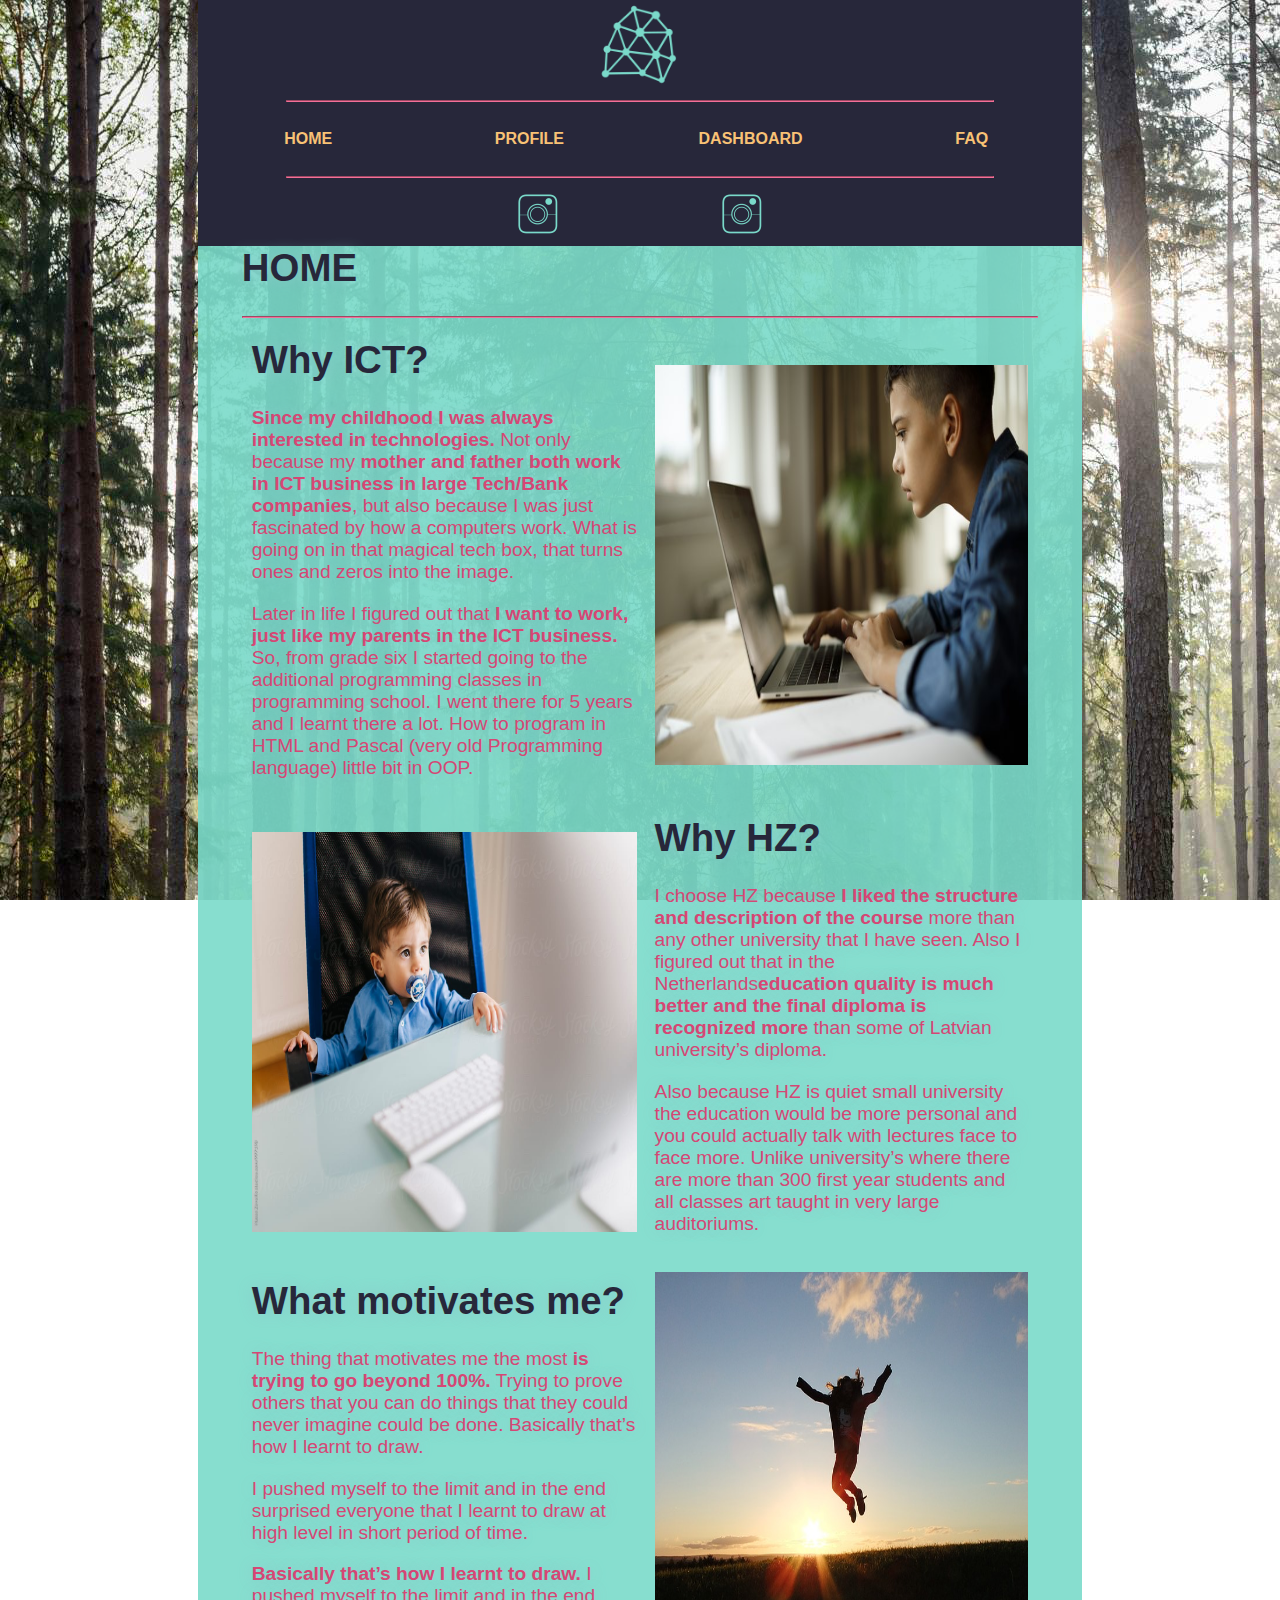
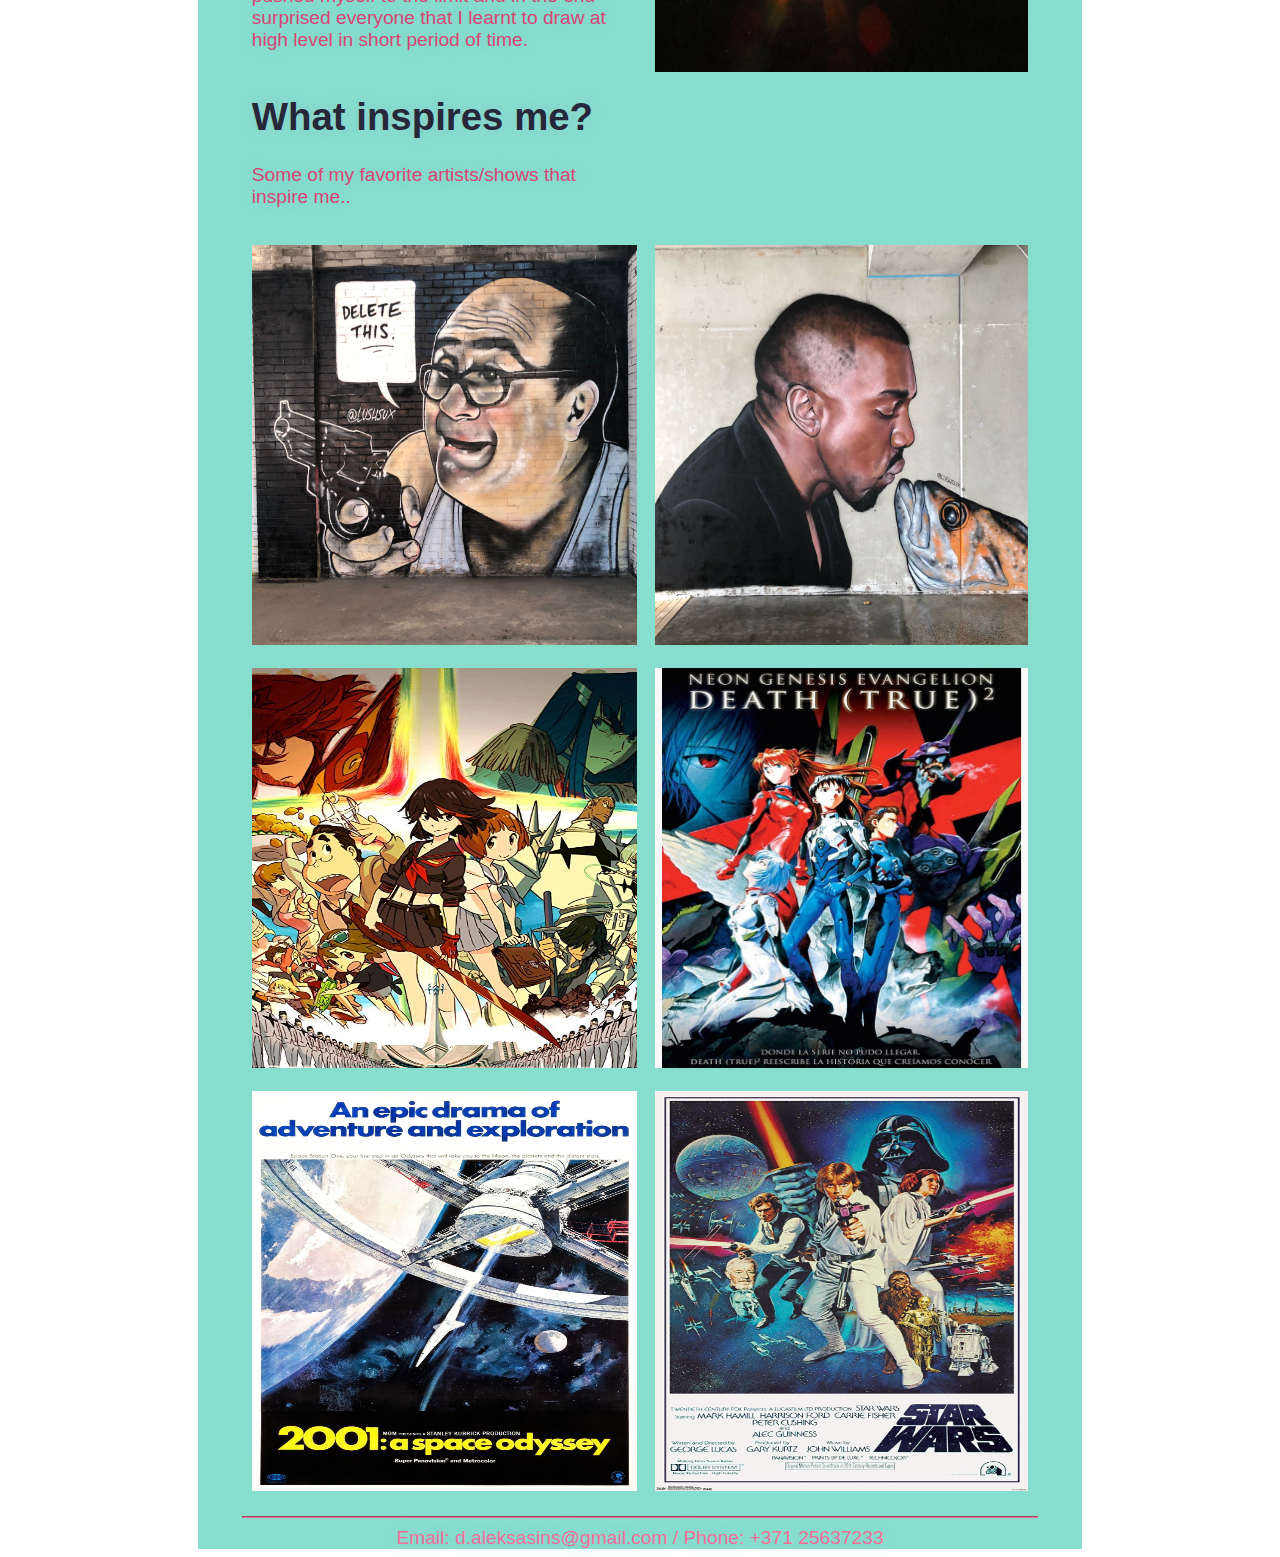
==== index.html @ 159e3e21 "Initial commit" ====
<!DOCTYPE html>
<html>
    <head>
        <link rel="stylesheet"  type="text/css" href="test_c.css">
    </head>
<title>
</title>
    <body>
        <div class="sidebar">
            <header>
                <img class="logo" src="pictures/logo.png" alt="">
                    <hr>
                        <div class="row2">
                            <div class="column2"><a href ="index.html" style="text-decoration: none;" ><h1>HOME </h1></a></div>
                            <div class="column2"><a href = "profile.html" style="text-decoration: none;" ><h1>PROFILE</h1></a></div>
                            <div class="column2"><a href = "dashboard.html" style="text-decoration: none;" ><h1>DASHBOARD</h1></a></div>
                            <div class="column2"><a href = "faq.html" style="text-decoration: none;" ><h1>FAQ</h1></a></div>
                        </div>
                    <hr>
                <table align="center">
                    <td><img src="pictures/INSTA.png" alt=""></td>
                    <td><img src="pictures/INSTA.png" alt=""></td>
                </table>
            </header>
        </div>   
    <div class="main">   
        <div class="text">
            <h1>HOME</h1>
                <hr>
                    <table class="indext"> 
                         <tr>
                            <td>
                                <h1>Why ICT?</h1>
                                <p><strong>Since my childhood I was always interested in technologies.</strong> Not only because my <strong>mother and father both work in ICT business in large Tech/Bank companies</strong>, but also because I was just fascinated by how a computers work. What is going on in that magical tech box, that turns ones and zeros into the image. </p>
                                <p>Later in life I figured out that <strong>I want to work, just like my parents in the ICT business.</strong> So, from grade six I started going to the additional programming classes in programming school. I went there for 5 years and I learnt there a lot. How to program in HTML and Pascal (very old Programming language) little bit in OOP.</p>
                            </td>
                            <td>
                                <img src="pictures/boy1.jpeg" alt="">
                            </td>
                        </tr>
                        <tr>
                            <td>
                                <img src="pictures/boy2.jpg" alt="">
                            </td>
                            <td>
                                <h1>Why HZ?</h1>
                                <p>I choose HZ because <strong>I liked the structure and description of the course</strong> more than any other university that I have seen. Also I figured out that in the Netherlands<strong>education quality is much better and the final diploma is recognized more</strong> than some of Latvian university’s diploma.</p>
                                <p>Also because HZ is quiet small university the education would be more personal and you could actually talk with lectures face to face more. Unlike university’s where there are more than 300 first year students and all classes art taught in very large auditoriums.</p>
                            </td>
                        </tr>
                        <tr>
                            <td>
                                <h1>What motivates me?</h1>
                                <p>	The thing that motivates me the most<strong> is trying to go beyond 100%.</strong> Trying to prove others that you can do things that they could never imagine could be done. Basically that’s how I learnt to draw.</p>
                                <p>I pushed myself to the limit and in the end surprised everyone that I learnt to draw at high level in short period of time.</p>
                                <p><strong> Basically that’s how I learnt to draw.</strong> I pushed myself to the limit and in the end surprised everyone that I learnt to draw at high level in short period of time.</p>
                            </td>
                            <td>
                                <img src="pictures/motivation2.jpg" alt="">
                            </td>
                        </tr>
                        <tr>
                            <td>
                                <h1>What inspires me?</h1>
                                <p>Some of my favorite artists/shows that inspire me..</p>
                            </td>
                        </tr>
                        <tr>
                            <td><img src="pictures/ddw.jpg" alt=""></td>
                            <td><img src="pictures/west.JPG" alt=""></td>
                        </tr>
                        <tr>
                            <td>
                                <img src="pictures/kill.jpg" alt="">
                            </td>
                            <td>
                                <img src="pictures/eva.jpg" alt="">
                            </td>
                        </tr>
                        <tr align="center">
                            <td><img src="pictures/space2.jpg" alt=""></td>
                            <td><img src="pictures/starwars.jpg" alt=""></td>
                        </tr>
                </table>
                <hr>
            </div>

            <footer>
                Email: d.aleksasins@gmail.com / Phone: +371 25637233
            </footer>
    </body>
</html>
---- test_c.css ----
img{
  max-width: 100%;
  height:auto;
}
.sidebar header{
text-align: center;

}
.sidebar{
  position: fixed;
  top: 0;
  bottom: 0;
  left: 5.2%;
  background-color: #27273A;
  height: 100%;
  width: 10.3%;
}

.sidebar hr{
  width: 80%;
  height: 2px;
  border-color: #F36F98;
  background-color: #F36F98;
}

.sidebar h1{
  text-align: right;
  margin: 20px;
}
.sidebar a{
  color: #F8C275;
  font-family: -apple-system, BlinkMacSystemFont, 'Segoe UI', Roboto, Oxygen, Ubuntu, Cantarell, 'Open Sans', 'Helvetica Neue', sans-serif;
  font-size: 50%;

}

.sidebar a:hover{
  color: rgb(61, 253, 253);

}

body {
  background-image: url(pictures/forest.jpeg);
  background-attachment: fixed;
  margin-top: 0;
}

.main {
  text-shadow: 0 0 16px rgb(137, 201, 201);
  margin-left: 15%;
  margin-right: 15%;
  margin-top: 0px;
  background-color: rgba(122, 218, 202, 0.9);
  color:#27273A;
  font-size: 1.2em;
  font-family: -apple-system, BlinkMacSystemFont, 'Segoe UI', Roboto, Oxygen, Ubuntu, Cantarell, 'Open Sans', 'Helvetica Neue', sans-serif;
}
.main p{
  color:  #d64674;
  text-justify: auto;
  text-align: left;
}
.main a{
  color: #27273A;
  font-family: -apple-system, BlinkMacSystemFont, 'Segoe UI', Roboto, Oxygen, Ubuntu, Cantarell, 'Open Sans', 'Helvetica Neue', sans-serif;
  font-size: 1em;
}
.main img {
  height: 400px;
  width: 300px;

}
.main h1{
margin-top: 0;
}

.main hr{
width: 100%;
height: 2px;
border-color: #F36F98;
background-color: #F36F98;
}

.main a:hover {
color:#F8C275;
}

.main {
  animation-name: fade;
  animation-duration: 1.5s;
}

@keyframes fade {
  0% {
    opacity:0;
  }
}

.main .profilet td {
  vertical-align: text-top;
}

.text{
  margin-left: 5%;
  margin-right: 5%;
}

.main .text .indext img{
  width: 100%;
}
.main .text .indext td{
  width: auto;
  padding: 1%;
}

.study td {
width: 16.6%;
text-align: center;
border: 1px solid teal;
padding: 0;
margin: 0;
background-color: #d64674;
}

.study table{
text-align: center;
border: 5px solid teal;
padding: 0;
background-color:teal;
}

.study p{
color:#F8C275;
text-align: center;
}
.study h1{
text-shadow: none;
}







* {
box-sizing: border-box;
}

/* Position the image container (needed to position the left and right arrows) */
.container {
position: relative;
}

/* Hide the images by default */
.mySlides {
display: none;
}

/* Add a pointer when hovering over the thumbnail images */
.cursor {
cursor: pointer;
}

/* Next & previous buttons */
.prev,
.next {
cursor: pointer;
position: absolute;
top: 40%;
width: auto;
padding: 16px;
margin-top: -50px;
color: white;
font-weight: bold;
font-size: 20px;
border-radius: 0 3px 3px 0;
user-select: none;
-webkit-user-select: none;
}

/* Position the "next button" to the right */
.next {
right: 0;
border-radius: 3px 0 0 3px;
}

/* On hover, add a black background color with a little bit see-through */
.prev:hover,
.next:hover {
background-color: rgba(0, 0, 0, 0.8);
}

/* Number text (1/3 etc) */
.numbertext {
color: #f2f2f2;
font-size: 12px;
padding: 8px 12px;
position: absolute;
top: 0;
}

/* Container for image text */
.caption-container {
text-align: center;
background-color: #222;
padding: 2px 16px;
color: white;
}

.row:after {
content: "";
display: table;
clear: both;
}

/* Six columns side by side */
.column {
float: left;
width: 16.66%;
}

/* Add a transparency effect for thumnbail images */
.demo {
opacity: 0.6;
}

.active,
.demo:hover {
opacity: 1;
}


.slideshow {
  box-sizing: border-box;
  
}

.slideshow img{
  height: auto;

}







@media (max-width: 1400px) {
.sidebar{
width: 70%;
position:relative;
left: 15%;
}

.sidebar img{
width: 25%;
height: 25%;
}

.sidebar .logo{
width: 10%;
height: 10%;
}

.sidebar td {
text-align: center;
}

.sidebar h1{
font-size: em;
text-align: center;;
}
body {
background-image: url(pictures/forest.jpeg);
background-attachment: fixed;
}

.sidebar .column2 {
float: left;
width: 25%;
}

.sidebar .row2:after {
content: "";
display: table;
clear: both;
}
.main {
position: relative;
}
}







@media (max-width:400px) {
.sidebar h1{
  font-size: 1.5em;
  text-align: center;;
}
.main {
  margin-right: 5%;
  margin-left: 5%;
  font-size: 0.5em;
}

.sidebar img{
  width: 20%;
  height: 20%;
}
.sidebar {
 width: 90%;
 left: 5%;
}

.main img {
height: 300px;
width: 200px;

}
}

@media (max-width:380px) {
.sidebar h1{
  font-size:1em;
  text-align: center;;
}
.main {
  margin-right: 5%;
  margin-left: 5%;
  font-size: 0.9em;
}
.sidebar img{
  width: 20%;
  height: 20%;
}
.sidebar {
 width: 90%;
 left: 5%;
}
.main img {
  height: 200px;
  width: 100px;
}
}
footer{
  text-align: center;
  color:#F36F98;
}






.progress {
width: 20%;
height: 20px;
margin: 0 0 5px 0;
background: #fff;

}

#myProgress {
width: 100%;
background-color:teal;
}
#myBar {
width: 0%;
height: 30px;
background-color:#F8C275;
text-align: center;
line-height: 30px;
color: #d64674;
}
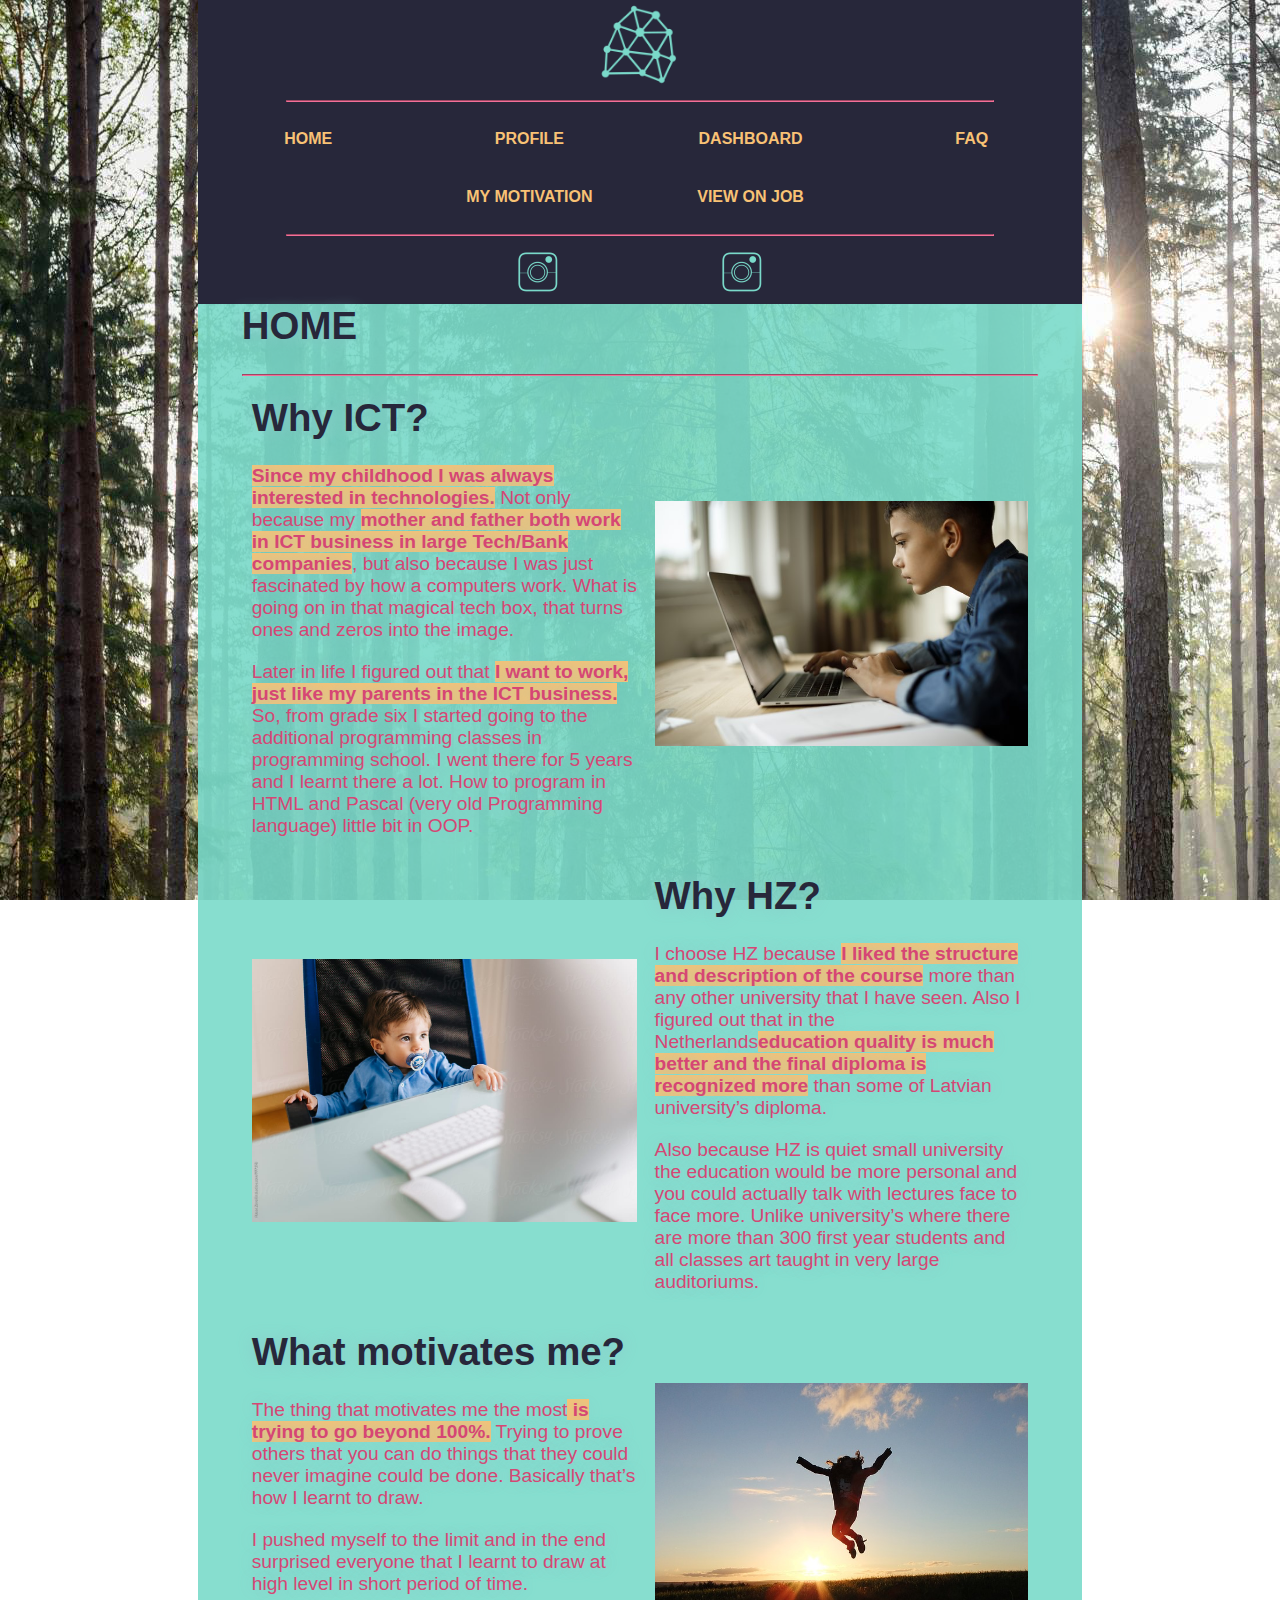
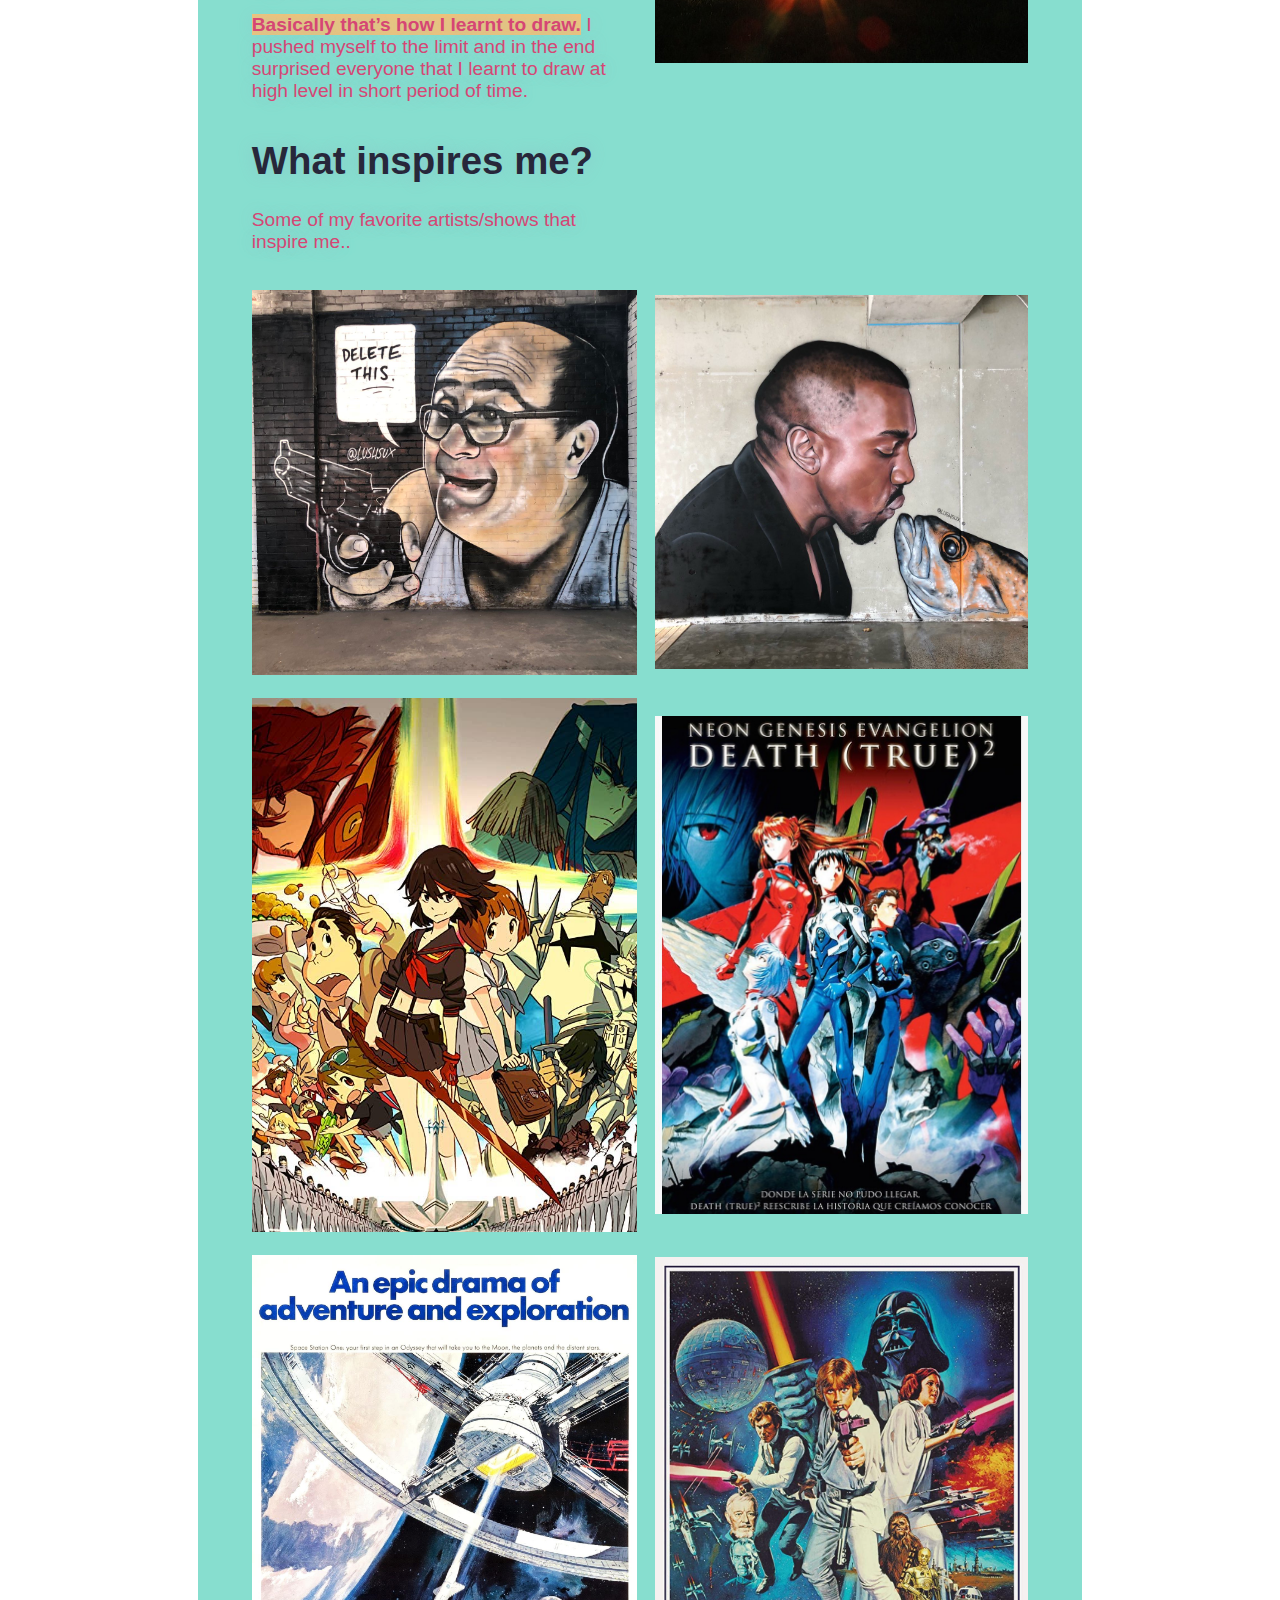
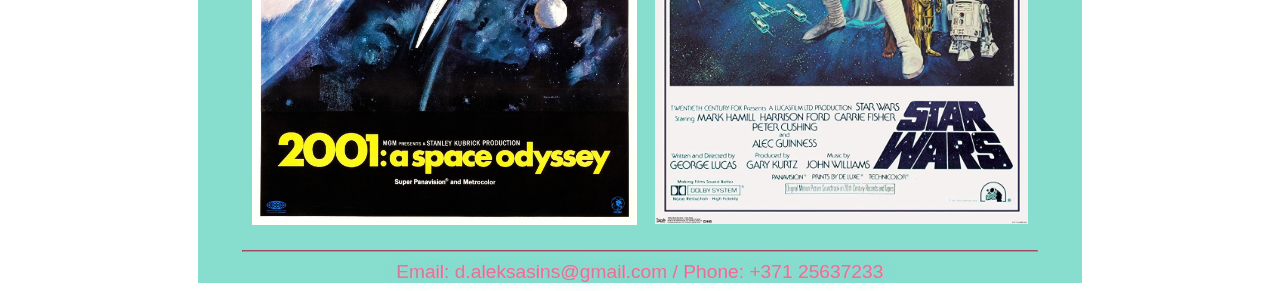
==== commit 78549062: "Initial commit" ====
--- a/index.html
+++ b/index.html
@@ -15,11 +15,14 @@
                             <div class="column2"><a href = "profile.html" style="text-decoration: none;" ><h1>PROFILE</h1></a></div>
                             <div class="column2"><a href = "dashboard.html" style="text-decoration: none;" ><h1>DASHBOARD</h1></a></div>
                             <div class="column2"><a href = "faq.html" style="text-decoration: none;" ><h1>FAQ</h1></a></div>
+                            <div class="column2"><p></p></div>
+                            <div class="column2"><a href = "motivation.html" style="text-decoration: none;" ><h1>MY MOTIVATION</h1></a></div>
+                            <div class="column2"><a href = "Viewonjob.html" style="text-decoration: none;" ><h1>VIEW ON JOB</h1></a></div>
                         </div>
                     <hr>
                 <table align="center">
-                    <td><img src="pictures/INSTA.png" alt=""></td>
-                    <td><img src="pictures/INSTA.png" alt=""></td>
+                    <td><a href="https://www.instagram.com/adaniils/"><img src="pictures/INSTA.png" alt=""></a></td>
+                    <td><a href="https://www.instagram.com/adaniils/"><img src="pictures/INSTA.png" alt=""></a></td>
                 </table>
             </header>
         </div>   
@@ -64,6 +67,7 @@
                                 <h1>What inspires me?</h1>
                                 <p>Some of my favorite artists/shows that inspire me..</p>
                             </td>
+                    <tfoot>
                         </tr>
                         <tr>
                             <td><img src="pictures/ddw.jpg" alt=""></td>
@@ -81,6 +85,7 @@
                             <td><img src="pictures/space2.jpg" alt=""></td>
                             <td><img src="pictures/starwars.jpg" alt=""></td>
                         </tr>
+                    </tfoot>
                 </table>
                 <hr>
             </div>
--- a/test_c.css
+++ b/test_c.css
@@ -65,11 +65,19 @@
   font-family: -apple-system, BlinkMacSystemFont, 'Segoe UI', Roboto, Oxygen, Ubuntu, Cantarell, 'Open Sans', 'Helvetica Neue', sans-serif;
   font-size: 1em;
 }
-.main img {
+
+.picture_frames img {
   height: 400px;
   width: 300px;
 
 }
+
+.main img {
+  height: auto;
+  width: auto;
+
+}
+
 .main h1{
 margin-top: 0;
 }
@@ -103,14 +111,35 @@
 .text{
   margin-left: 5%;
   margin-right: 5%;
+  align-content: center;
 }
 
 .main .text .indext img{
   width: 100%;
-}
+  height: auto;
+}
+
 .main .text .indext td{
   width: auto;
   padding: 1%;
+}
+
+.main .text .indext iframe{
+  width: 100%;
+  padding: 1%;
+}
+
+.main .text .indext tfoot{
+  margin-left: 100%;
+
+}
+
+.main .text .indext strong{
+  background-color: #F8C275;
+}
+
+.main .text .indext h2{
+  color:  #d64674;
 }
 
 .study td {
@@ -244,9 +273,6 @@
 
 
 
-
-
-
 @media (max-width: 1400px) {
 .sidebar{
 width: 70%;
@@ -355,9 +381,6 @@
 
 
 
-
-
-
 .progress {
 width: 20%;
 height: 20px;
@@ -378,4 +401,3 @@
 line-height: 30px;
 color: #d64674;
 }
-
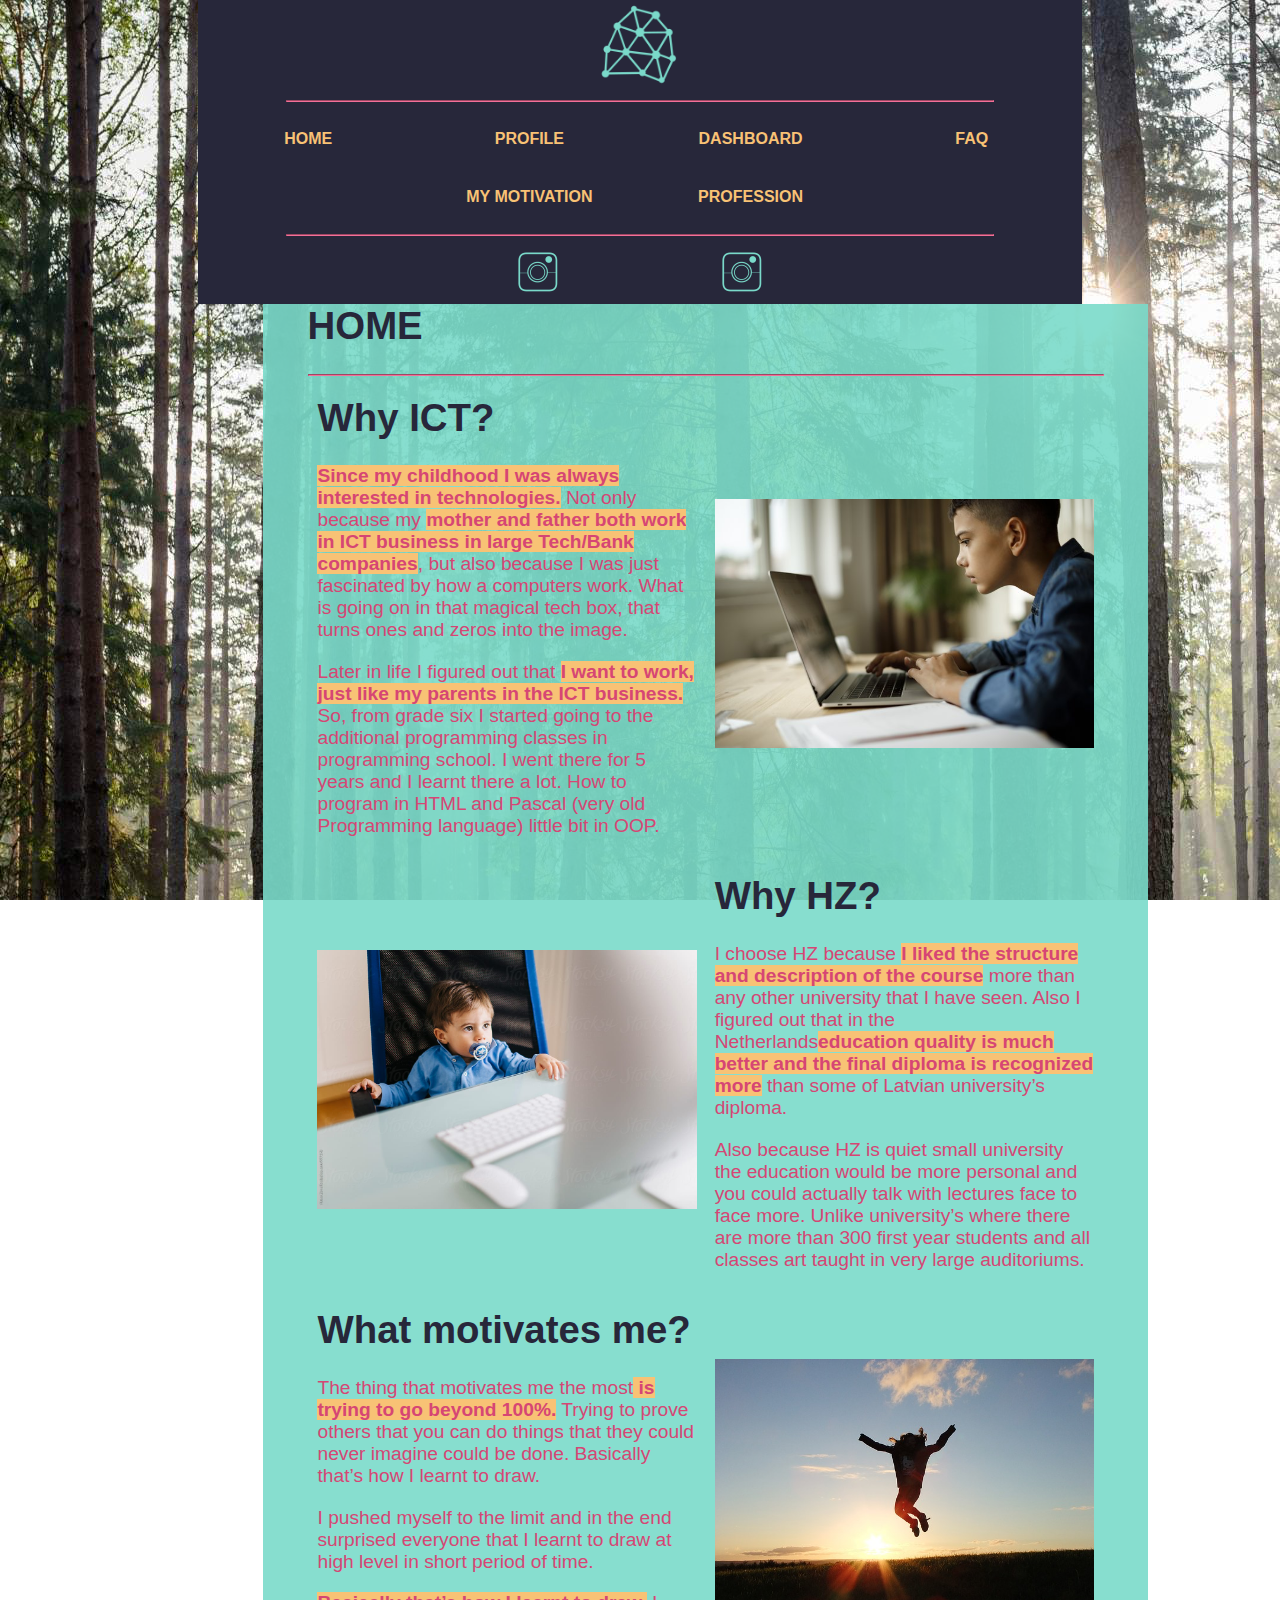
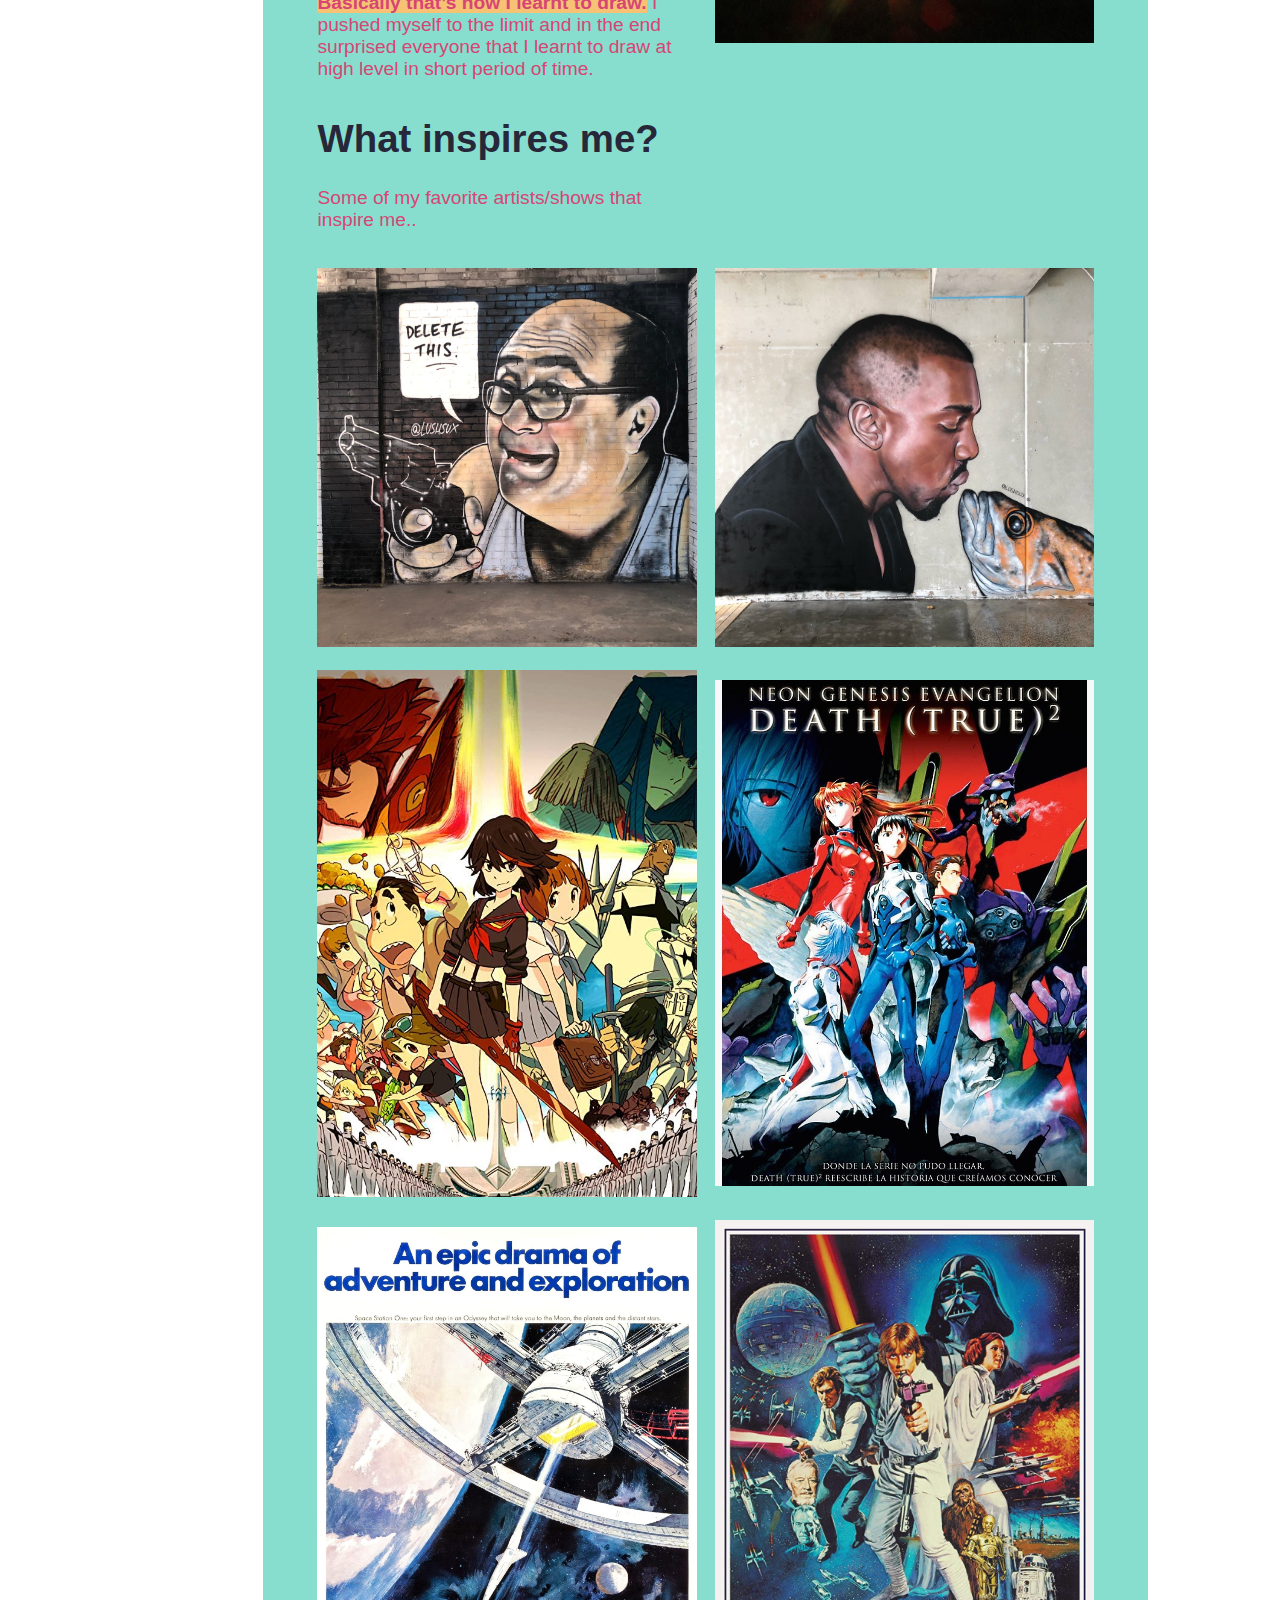
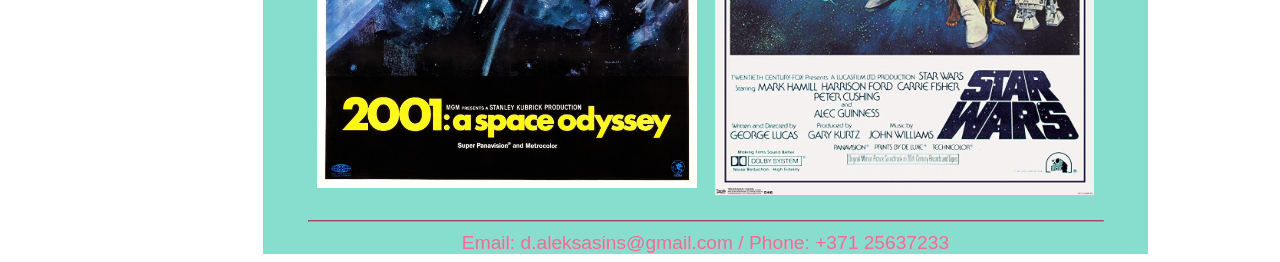
==== commit f2ee5e9f: "Initial commit" ====
--- a/index.html
+++ b/index.html
@@ -17,7 +17,7 @@
                             <div class="column2"><a href = "faq.html" style="text-decoration: none;" ><h1>FAQ</h1></a></div>
                             <div class="column2"><p></p></div>
                             <div class="column2"><a href = "motivation.html" style="text-decoration: none;" ><h1>MY MOTIVATION</h1></a></div>
-                            <div class="column2"><a href = "Viewonjob.html" style="text-decoration: none;" ><h1>VIEW ON JOB</h1></a></div>
+                            <div class="column2"><a href = "Viewonjob.html" style="text-decoration: none;" ><h1>PROFESSION</h1></a></div>
                         </div>
                     <hr>
                 <table align="center">
@@ -67,7 +67,7 @@
                                 <h1>What inspires me?</h1>
                                 <p>Some of my favorite artists/shows that inspire me..</p>
                             </td>
-                    <tfoot>
+                    <tfoot class="picture_frames">
                         </tr>
                         <tr>
                             <td><img src="pictures/ddw.jpg" alt=""></td>
--- a/test_c.css
+++ b/test_c.css
@@ -1,3 +1,16 @@
+.schrollbar {
+  height:250px;
+  width:100%;
+  overflow:auto;
+  background-color:#F8C275;
+  font-family: -apple-system, BlinkMacSystemFont, 'Segoe UI', Roboto, Oxygen, Ubuntu, Cantarell, 'Open Sans', 'Helvetica Neue', sans-serif;
+  padding:10px;
+}
+
+.schrollbar h1{
+  color: #d64674;
+  text-shadow: #fff;
+}
 img{
   max-width: 100%;
   height:auto;
@@ -46,14 +59,19 @@
 }
 
 .main {
-  text-shadow: 0 0 16px rgb(137, 201, 201);
+  /* height: 100%; */
   margin-left: 15%;
   margin-right: 15%;
-  margin-top: 0px;
+  /* margin-top: 0px; */
+  /* margin-bottom: 0px; */
   background-color: rgba(122, 218, 202, 0.9);
   color:#27273A;
   font-size: 1.2em;
   font-family: -apple-system, BlinkMacSystemFont, 'Segoe UI', Roboto, Oxygen, Ubuntu, Cantarell, 'Open Sans', 'Helvetica Neue', sans-serif;
+  top: 0;
+  bottom: 0;
+  left: 5.2%;
+  height: 100%;
 }
 .main p{
   color:  #d64674;
@@ -120,7 +138,7 @@
 }
 
 .main .text .indext td{
-  width: auto;
+  width: 50%;
   padding: 1%;
 }
 
@@ -401,3 +419,5 @@
 line-height: 30px;
 color: #d64674;
 }
+
+
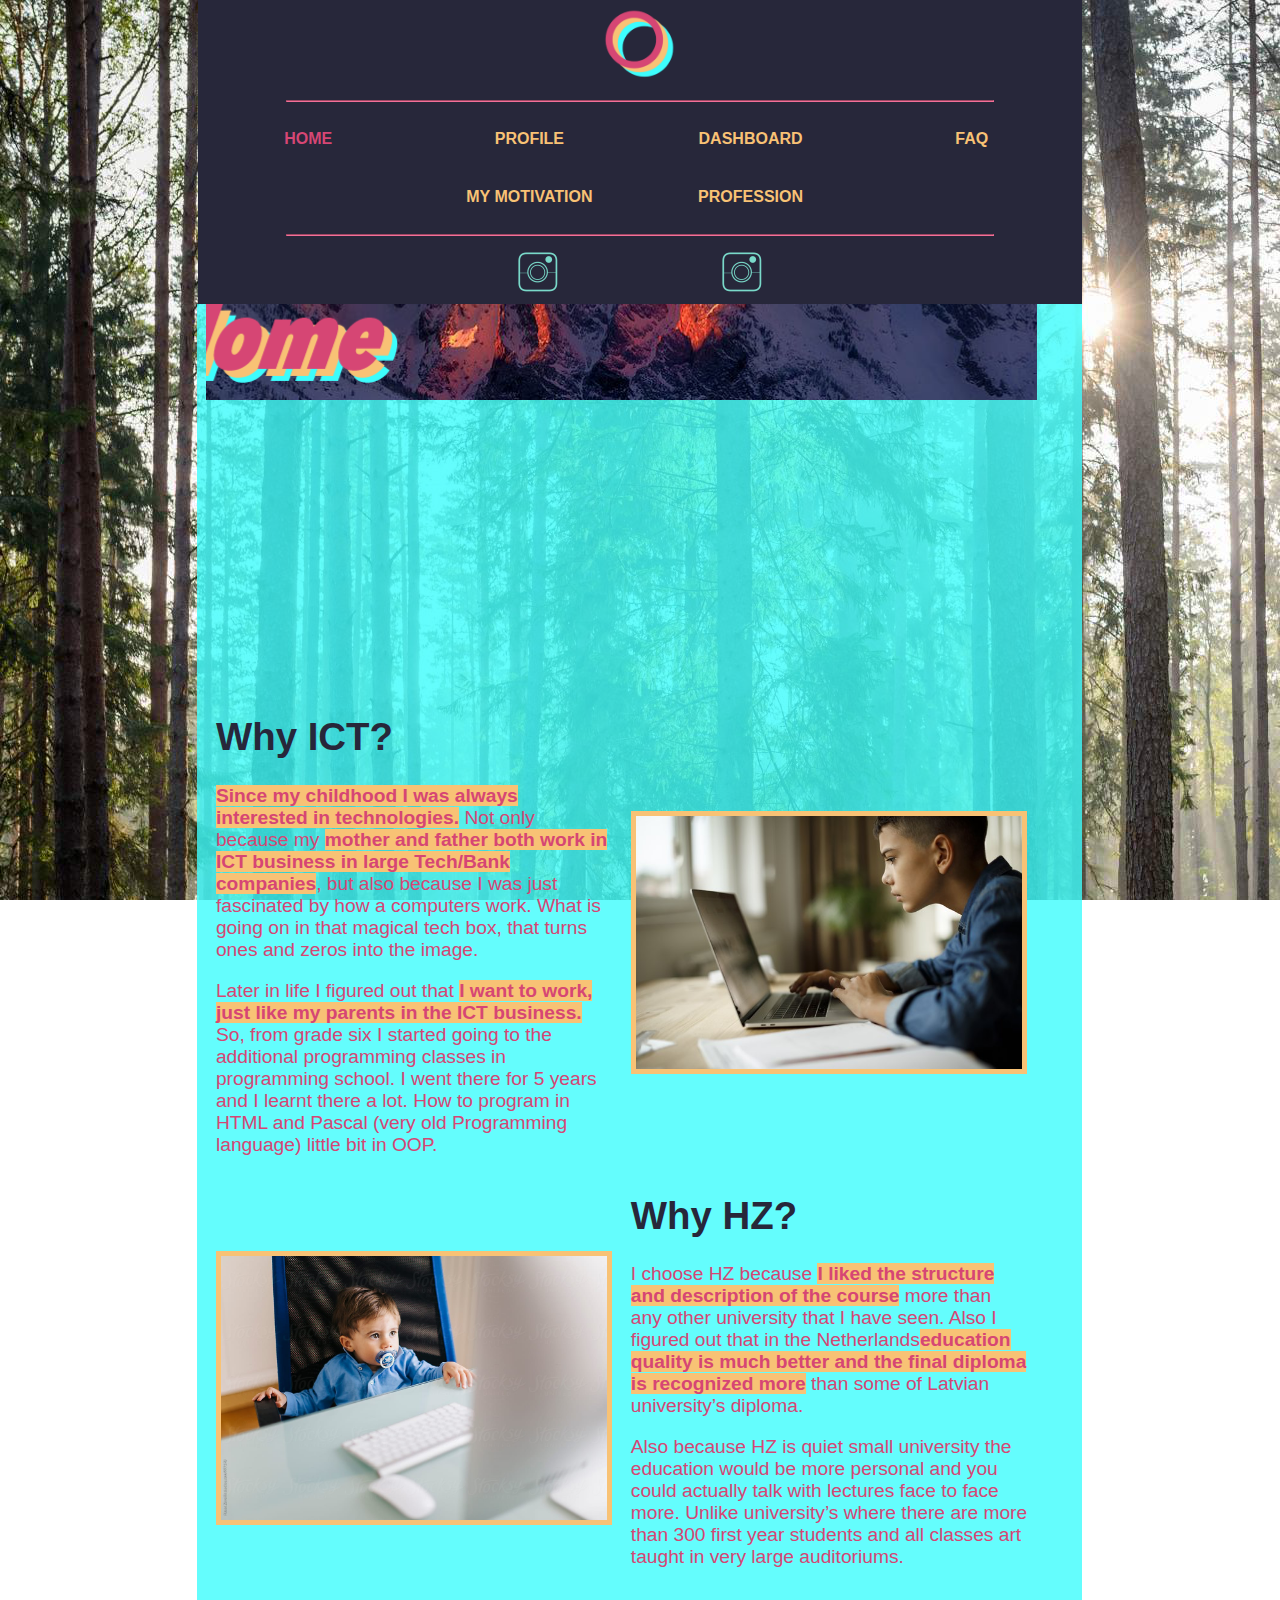
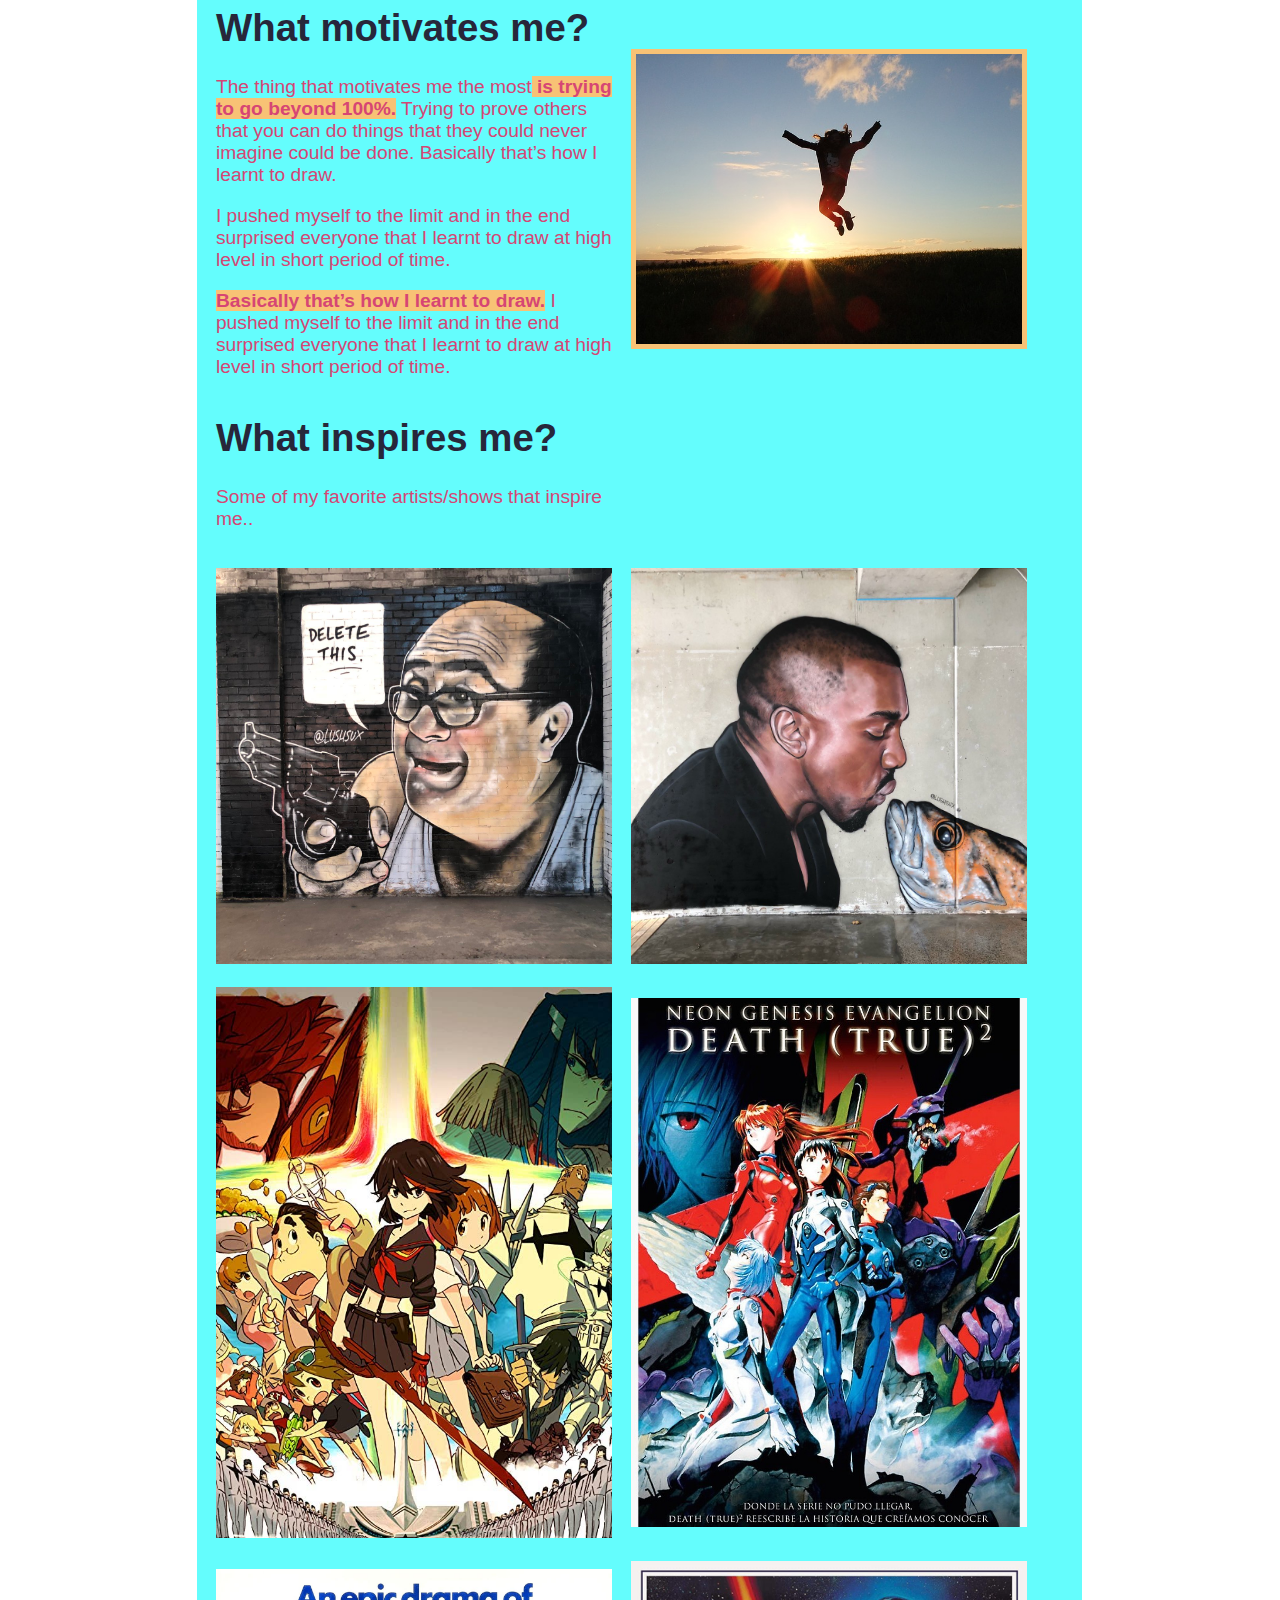
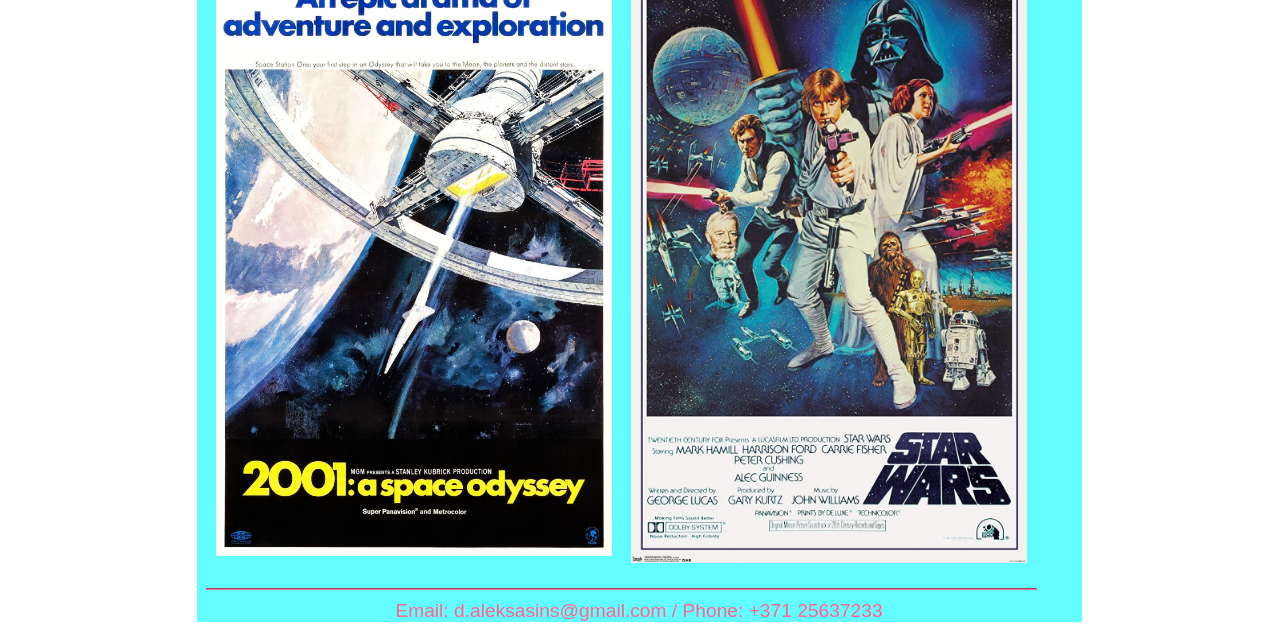
==== commit f1608315: "Initial commit" ====
--- a/index.html
+++ b/index.html
@@ -8,10 +8,10 @@
     <body>
         <div class="sidebar">
             <header>
-                <img class="logo" src="pictures/logo.png" alt="">
+                <img class="logo" src="pictures/circle.png" alt="">
                     <hr>
                         <div class="row2">
-                            <div class="column2"><a href ="index.html" style="text-decoration: none;" ><h1>HOME </h1></a></div>
+                            <div class="column2"><a href ="index.html" style="text-decoration: none;" ><h1 id="column_color">HOME </h1></a></div>
                             <div class="column2"><a href = "profile.html" style="text-decoration: none;" ><h1>PROFILE</h1></a></div>
                             <div class="column2"><a href = "dashboard.html" style="text-decoration: none;" ><h1>DASHBOARD</h1></a></div>
                             <div class="column2"><a href = "faq.html" style="text-decoration: none;" ><h1>FAQ</h1></a></div>
@@ -28,8 +28,7 @@
         </div>   
     <div class="main">   
         <div class="text">
-            <h1>HOME</h1>
-                <hr>
+            <div class="parallax2"></div>
                     <table class="indext"> 
                          <tr>
                             <td>
@@ -38,12 +37,12 @@
                                 <p>Later in life I figured out that <strong>I want to work, just like my parents in the ICT business.</strong> So, from grade six I started going to the additional programming classes in programming school. I went there for 5 years and I learnt there a lot. How to program in HTML and Pascal (very old Programming language) little bit in OOP.</p>
                             </td>
                             <td>
-                                <img src="pictures/boy1.jpeg" alt="">
+                                <img  class="border" src="pictures/boy1.jpeg" alt="">
                             </td>
                         </tr>
                         <tr>
                             <td>
-                                <img src="pictures/boy2.jpg" alt="">
+                                <img  class="border" src="pictures/boy2.jpg" alt="">
                             </td>
                             <td>
                                 <h1>Why HZ?</h1>
@@ -59,7 +58,7 @@
                                 <p><strong> Basically that’s how I learnt to draw.</strong> I pushed myself to the limit and in the end surprised everyone that I learnt to draw at high level in short period of time.</p>
                             </td>
                             <td>
-                                <img src="pictures/motivation2.jpg" alt="">
+                                <img  class="border" src="pictures/motivation2.jpg" alt="">
                             </td>
                         </tr>
                         <tr>
--- a/test_c.css
+++ b/test_c.css
@@ -1,10 +1,17 @@
+
+
+.safari td{
+  width: auto;
+}
 .schrollbar {
-  height:250px;
+  height:350px;
   width:100%;
   overflow:auto;
   background-color:#F8C275;
   font-family: -apple-system, BlinkMacSystemFont, 'Segoe UI', Roboto, Oxygen, Ubuntu, Cantarell, 'Open Sans', 'Helvetica Neue', sans-serif;
   padding:10px;
+  scrollbar-width: none;
+  scrollbar-color:  #d64674;
 }
 
 .schrollbar h1{
@@ -15,6 +22,11 @@
   max-width: 100%;
   height:auto;
 }
+
+.border{
+  border: 5px solid #F8C275;
+}
+
 .sidebar header{
 text-align: center;
 
@@ -53,7 +65,7 @@
 }
 
 body {
-  background-image: url(pictures/forest.jpeg);
+  background-image: url(pictures/wether.gif);
   background-attachment: fixed;
   margin-top: 0;
 }
@@ -62,9 +74,9 @@
   /* height: 100%; */
   margin-left: 15%;
   margin-right: 15%;
-  /* margin-top: 0px; */
-  /* margin-bottom: 0px; */
-  background-color: rgba(122, 218, 202, 0.9);
+  margin-top: 0px;
+  margin-bottom: 0px;
+  background-color: rgba(61, 253, 253, 0.8);
   color:#27273A;
   font-size: 1.2em;
   font-family: -apple-system, BlinkMacSystemFont, 'Segoe UI', Roboto, Oxygen, Ubuntu, Cantarell, 'Open Sans', 'Helvetica Neue', sans-serif;
@@ -127,7 +139,7 @@
 }
 
 .text{
-  margin-left: 5%;
+  margin-left: 1%;
   margin-right: 5%;
   align-content: center;
 }
@@ -152,7 +164,7 @@
 
 }
 
-.main .text .indext strong{
+.main strong{
   background-color: #F8C275;
 }
 
@@ -296,6 +308,7 @@
 width: 70%;
 position:relative;
 left: 15%;
+right: 15%;
 }
 
 .sidebar img{
@@ -333,6 +346,7 @@
 }
 .main {
 position: relative;
+left:-0.06%;
 }
 }
 
@@ -420,4 +434,100 @@
 color: #d64674;
 }
 
-
+.safari td{
+  width: 33%;
+}
+
+.comp {
+  width: 30%;
+
+}
+
+.parallax {
+  background-image: url("pictures/me_profile.png");
+
+  min-height: 400px; 
+
+  background-attachment: fixed;
+  background-position: center;
+  background-repeat: no-repeat;
+  background-position-y: 0%;
+  background-position-x: center;
+}
+
+.parallax2 {
+  background-image: url("pictures/me_home.png");
+
+  min-height: 400px; 
+
+  background-attachment: fixed;
+  background-position: center;
+  background-repeat: no-repeat;
+  background-position-y: 0%;
+  background-position-x: center;
+}
+
+.parallax3 {
+  background-image: url("pictures/me_profession.png");
+
+  min-height: 400px; 
+
+  background-attachment: fixed;
+  background-position: center;
+  background-repeat: no-repeat;
+  background-position-y: 0%;
+  background-position-x: center;
+}
+
+.parallax4 {
+  background-image: url("pictures/me_motivation.png");
+
+  min-height: 400px; 
+
+  background-attachment: fixed;
+  background-position: center;
+  background-repeat: no-repeat;
+  background-position-y: 0%;
+  background-position-x: center;
+}
+
+.parallax5 {
+  background-image: url("pictures/me_faq.png");
+
+  min-height: 400px; 
+
+  background-attachment: fixed;
+  background-position: center;
+  background-repeat: no-repeat;
+  background-position-y: 0%;
+  background-position-x: center;
+}
+
+.parallax6 {
+  background-image: url("pictures/me_dash.png");
+
+  min-height: 400px; 
+
+  background-attachment: fixed;
+  background-position: center;
+  background-repeat: no-repeat;
+  background-position-y: 0%;
+  background-position-x: center;
+}
+
+#column_color {
+  color: #d64674;
+}
+
+
+#zoom {
+  padding: 50px;
+  transition: transform .2s; /* Animation */
+  width: 200px;
+  height: 200px;
+  margin: 0 auto;
+}
+
+#zoom:hover {
+  transform: scale(1.5); 
+}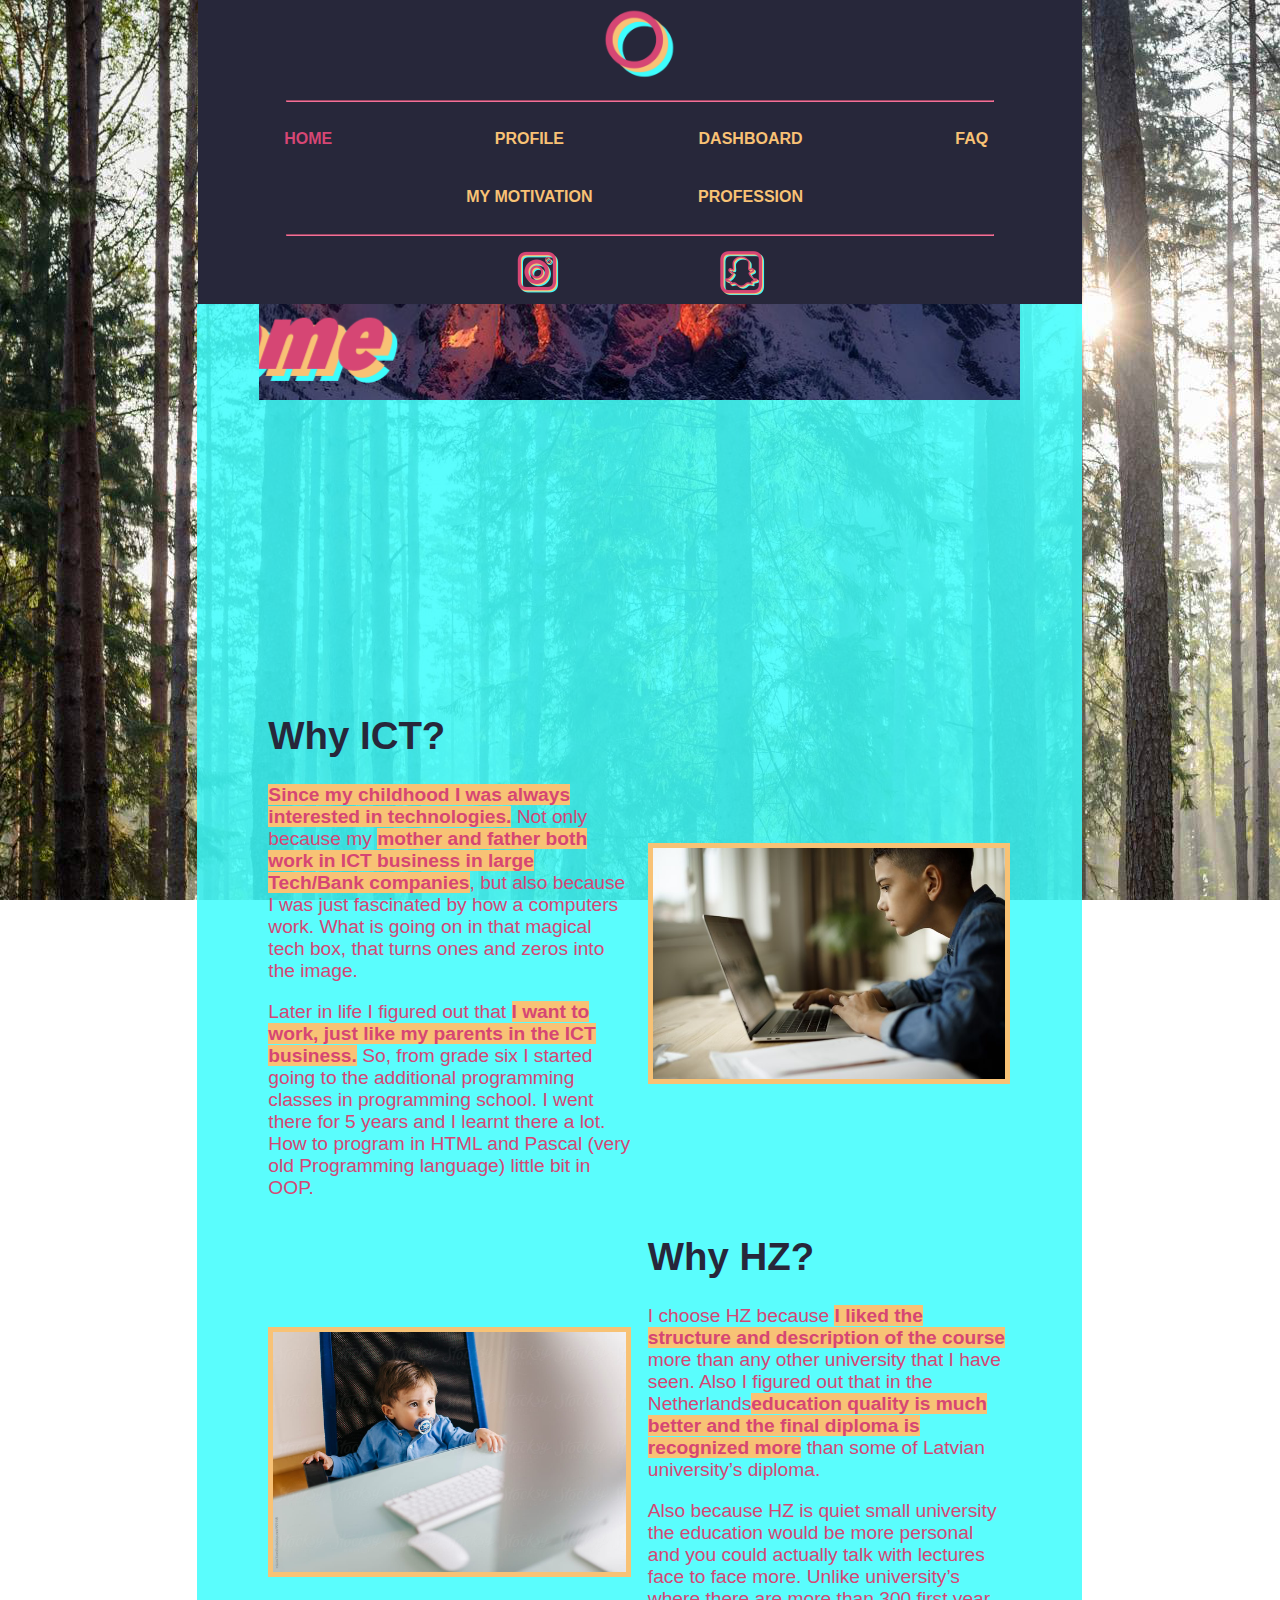
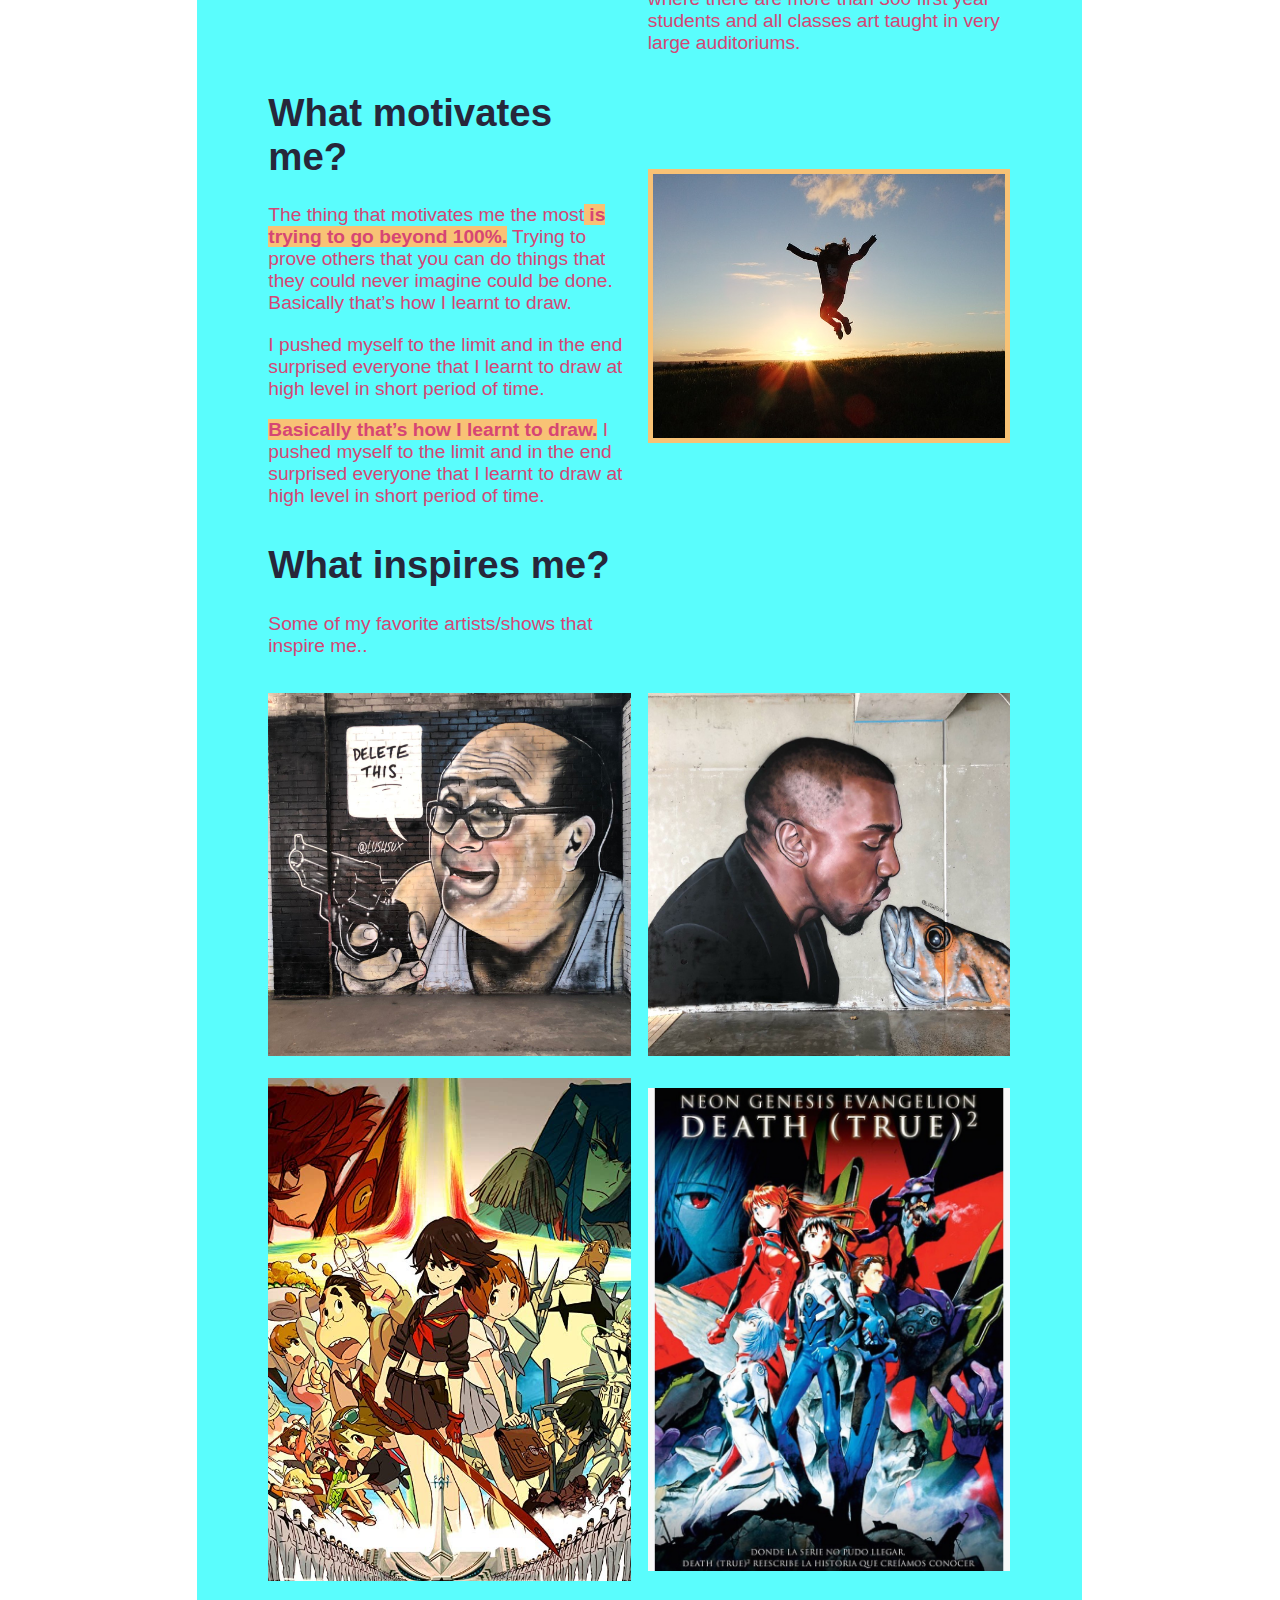
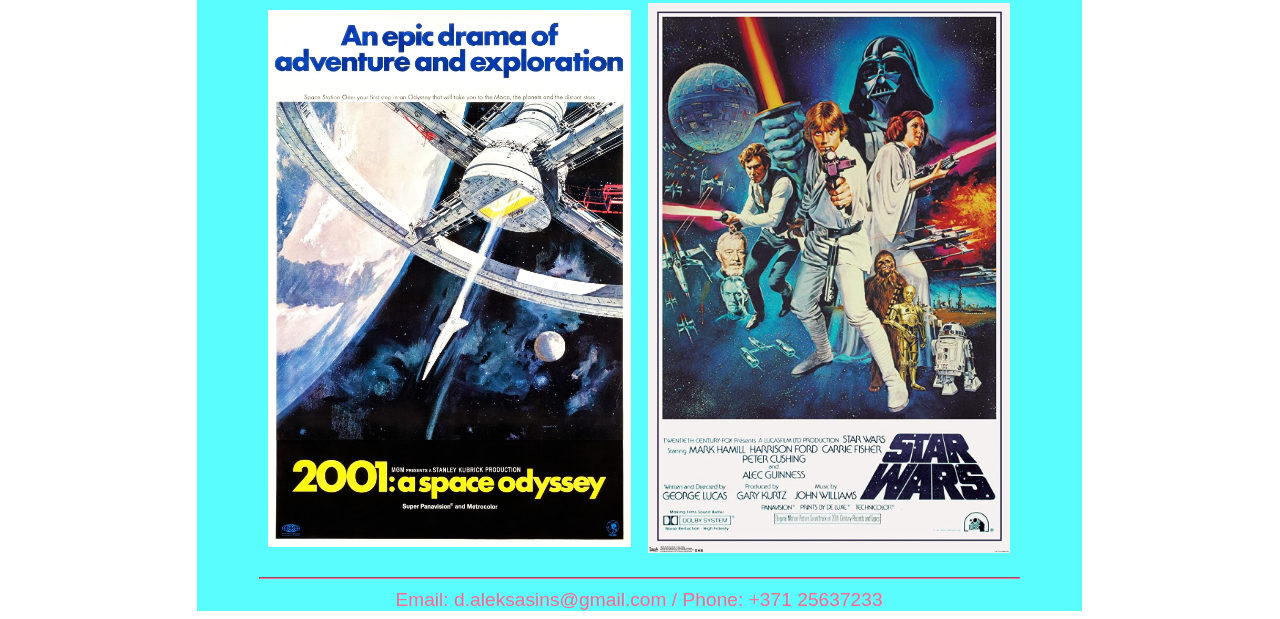
==== commit 4a1322f4: "Initial commit" ====
--- a/index.html
+++ b/index.html
@@ -21,8 +21,8 @@
                         </div>
                     <hr>
                 <table align="center">
-                    <td><a href="https://www.instagram.com/adaniils/"><img src="pictures/INSTA.png" alt=""></a></td>
-                    <td><a href="https://www.instagram.com/adaniils/"><img src="pictures/INSTA.png" alt=""></a></td>
+                    <td><a href="https://www.instagram.com/adaniils/"><img src="pictures/insta_ver2.png" alt=""></a></td>
+                    <td><a href="https://www.instagram.com/adaniils/"><img src="pictures/snapchat.png" alt=""></a></td>
                 </table>
             </header>
         </div>   
--- a/test_c.css
+++ b/test_c.css
@@ -76,7 +76,7 @@
   margin-right: 15%;
   margin-top: 0px;
   margin-bottom: 0px;
-  background-color: rgba(61, 253, 253, 0.8);
+  background-color: rgba(61, 253, 253, 0.85);
   color:#27273A;
   font-size: 1.2em;
   font-family: -apple-system, BlinkMacSystemFont, 'Segoe UI', Roboto, Oxygen, Ubuntu, Cantarell, 'Open Sans', 'Helvetica Neue', sans-serif;
@@ -139,8 +139,8 @@
 }
 
 .text{
-  margin-left: 1%;
-  margin-right: 5%;
+  margin-left: 7%;
+  margin-right: 7%;
   align-content: center;
 }
 
@@ -304,6 +304,7 @@
 
 
 @media (max-width: 1400px) {
+
 .sidebar{
 width: 70%;
 position:relative;
@@ -348,12 +349,8 @@
 position: relative;
 left:-0.06%;
 }
-}
-
-
-
-
-
+
+}
 
 
 @media (max-width:400px) {
@@ -447,6 +444,17 @@
   background-image: url("pictures/me_profile.png");
 
   min-height: 400px; 
+  background-size: 1000px;
+  background-attachment: fixed;
+  background-repeat: no-repeat;
+  background-position-y: 0%;
+  background-position-x:center;
+}
+
+.parallax2 {
+  background-image: url("pictures/me_home.png");
+
+  min-height: 400px; 
 
   background-attachment: fixed;
   background-position: center;
@@ -455,8 +463,8 @@
   background-position-x: center;
 }
 
-.parallax2 {
-  background-image: url("pictures/me_home.png");
+.parallax3 {
+  background-image: url("pictures/me_profession.png");
 
   min-height: 400px; 
 
@@ -467,8 +475,8 @@
   background-position-x: center;
 }
 
-.parallax3 {
-  background-image: url("pictures/me_profession.png");
+.parallax4 {
+  background-image: url("pictures/me_motivation.png");
 
   min-height: 400px; 
 
@@ -479,8 +487,8 @@
   background-position-x: center;
 }
 
-.parallax4 {
-  background-image: url("pictures/me_motivation.png");
+.parallax5 {
+  background-image: url("pictures/me_faq.png");
 
   min-height: 400px; 
 
@@ -491,8 +499,8 @@
   background-position-x: center;
 }
 
-.parallax5 {
-  background-image: url("pictures/me_faq.png");
+.parallax6 {
+  background-image: url("pictures/me_dash.png");
 
   min-height: 400px; 
 
@@ -503,31 +511,20 @@
   background-position-x: center;
 }
 
-.parallax6 {
-  background-image: url("pictures/me_dash.png");
-
-  min-height: 400px; 
-
-  background-attachment: fixed;
-  background-position: center;
-  background-repeat: no-repeat;
-  background-position-y: 0%;
-  background-position-x: center;
-}
-
 #column_color {
   color: #d64674;
 }
 
-
-#zoom {
-  padding: 50px;
-  transition: transform .2s; /* Animation */
-  width: 200px;
-  height: 200px;
-  margin: 0 auto;
-}
-
-#zoom:hover {
-  transform: scale(1.5); 
+.conclusion {
+  text-align: center;
+
+}
+.company_item {
+  text-align: center;
+
+}
+.company_item img {
+  width: auto;
+  height: auto;
+
 }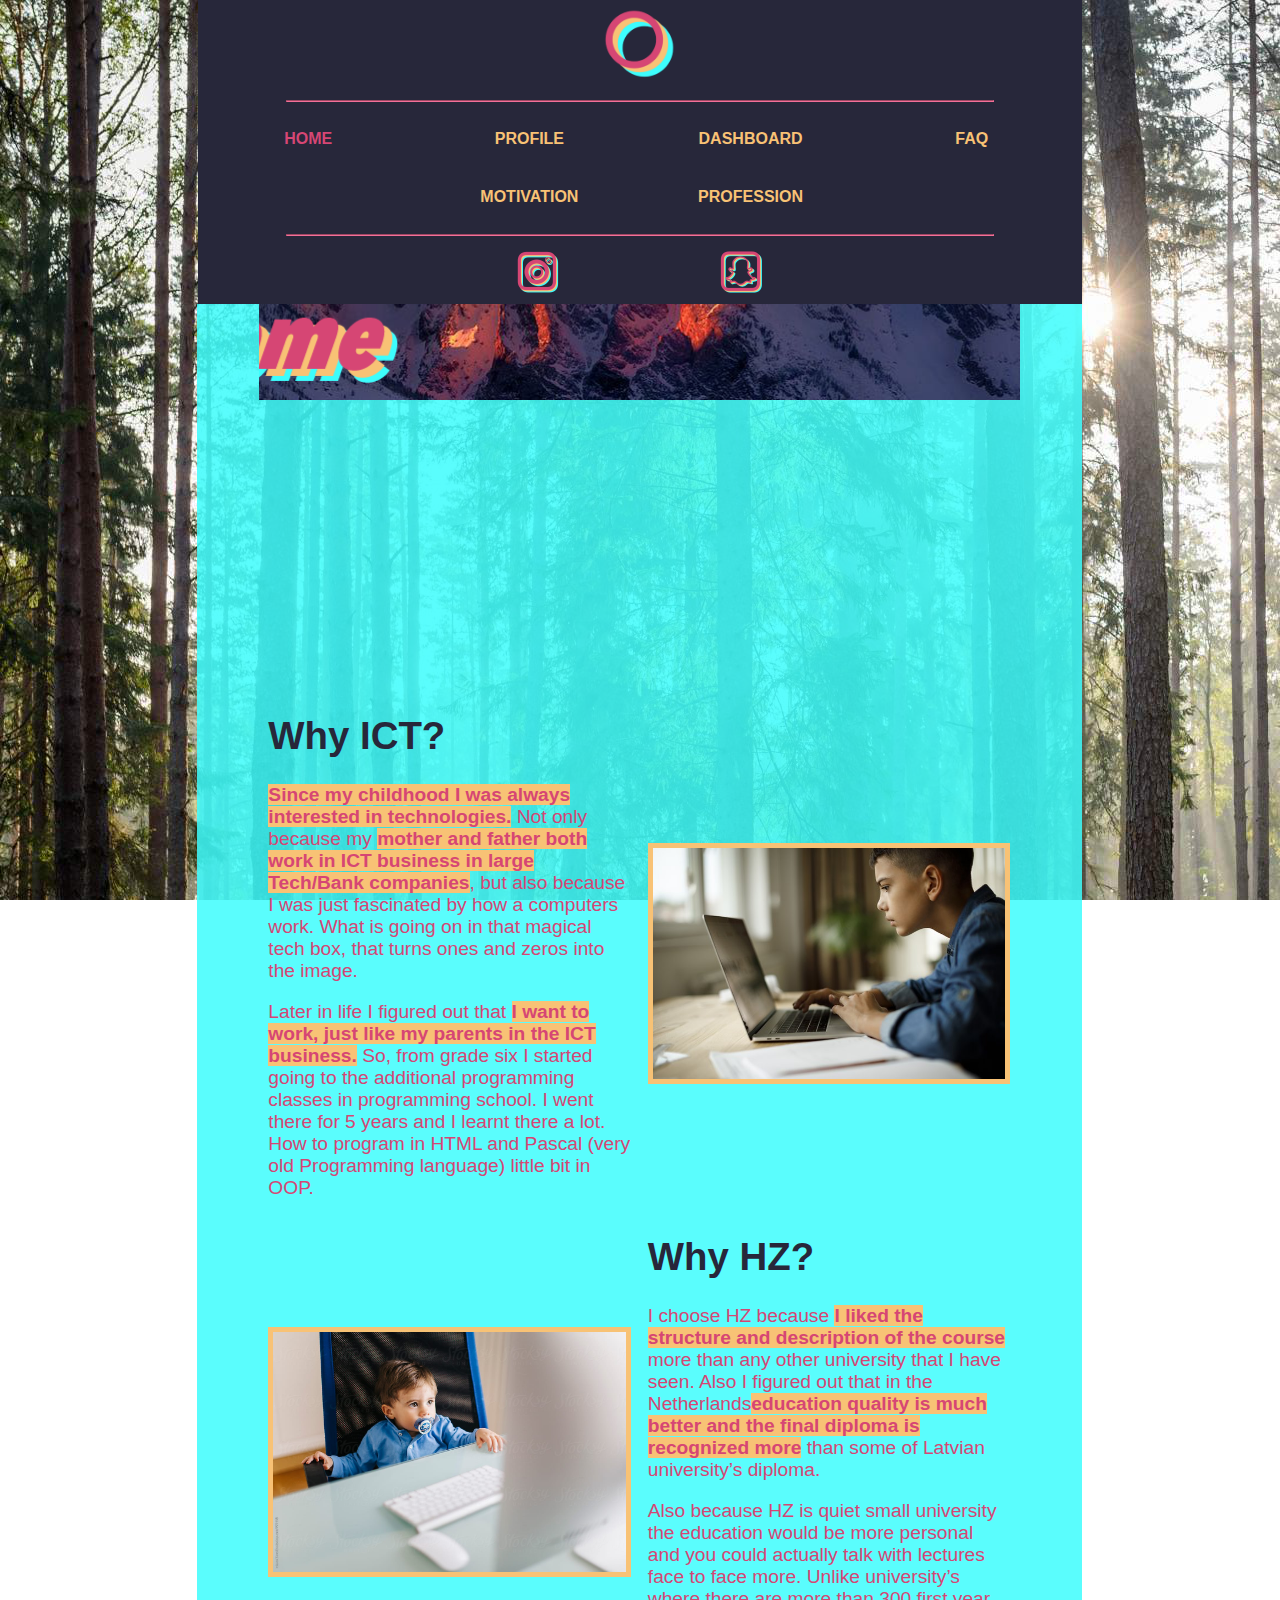
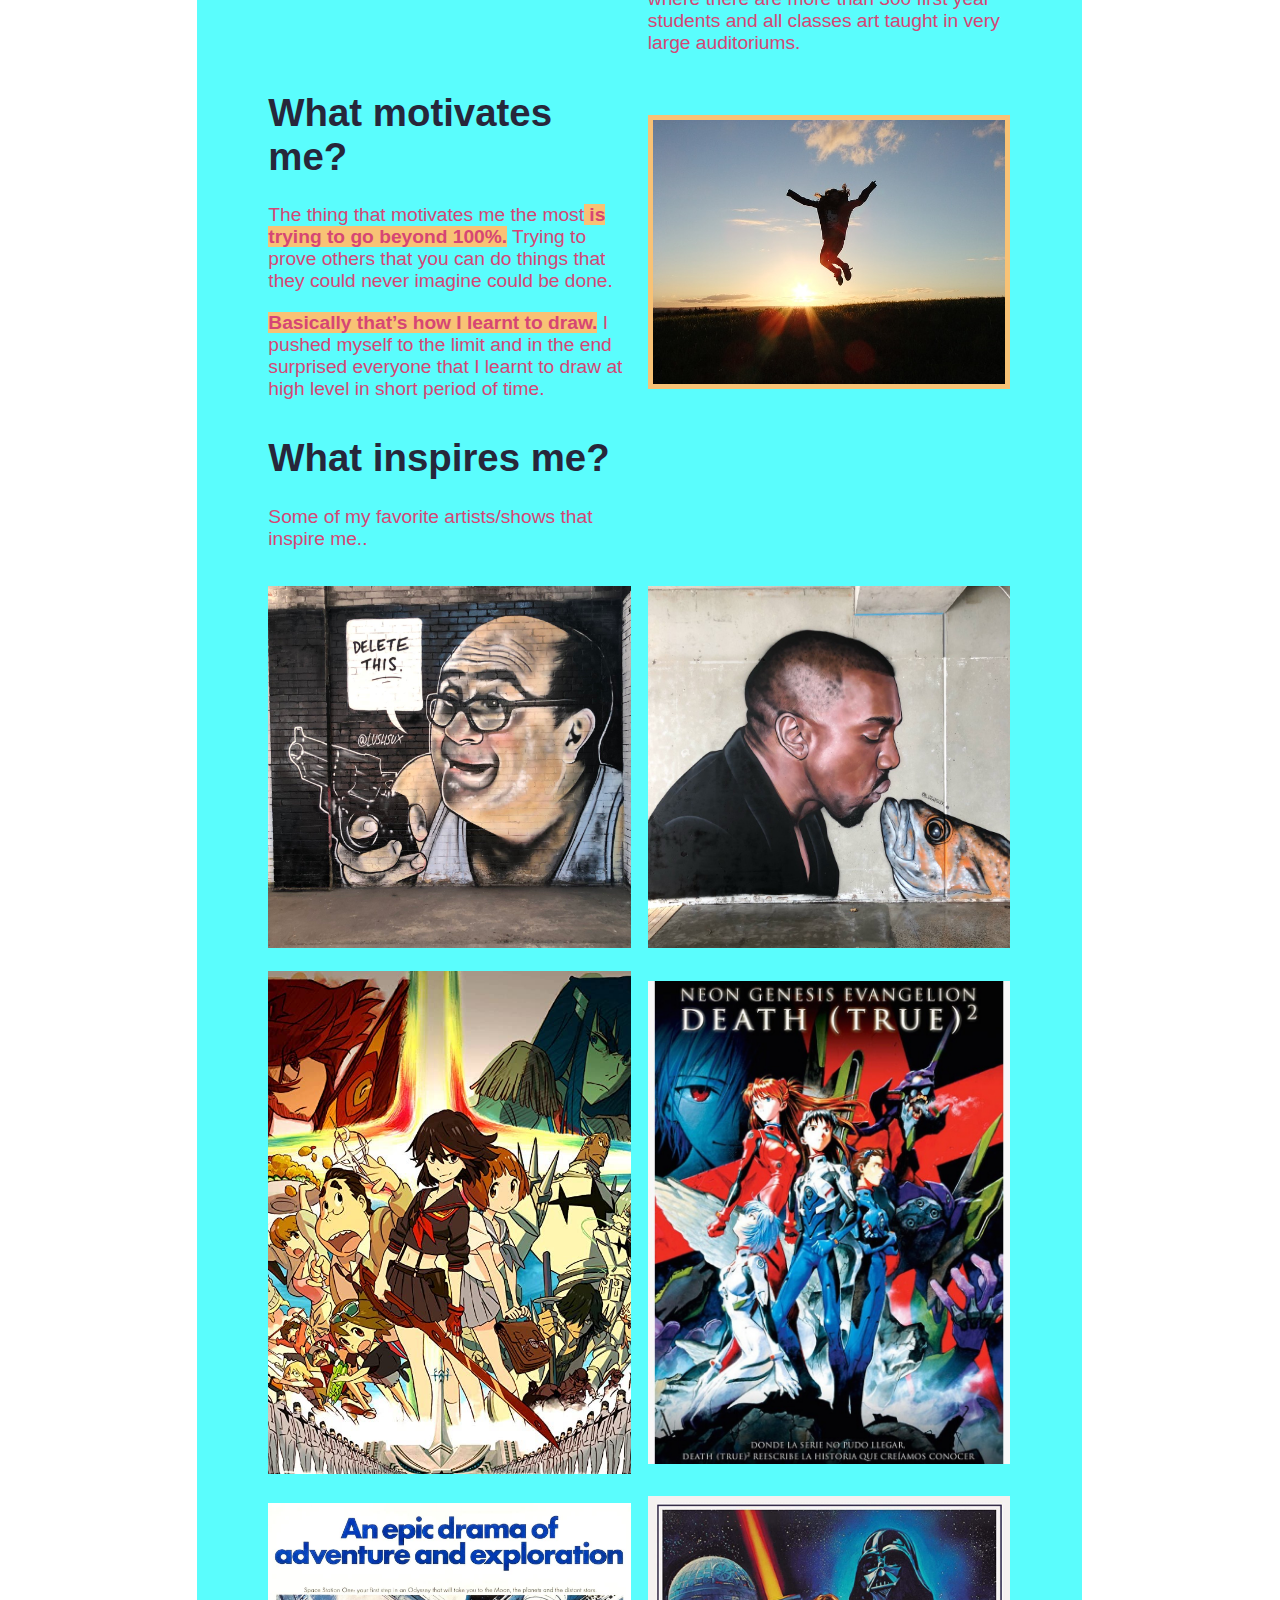
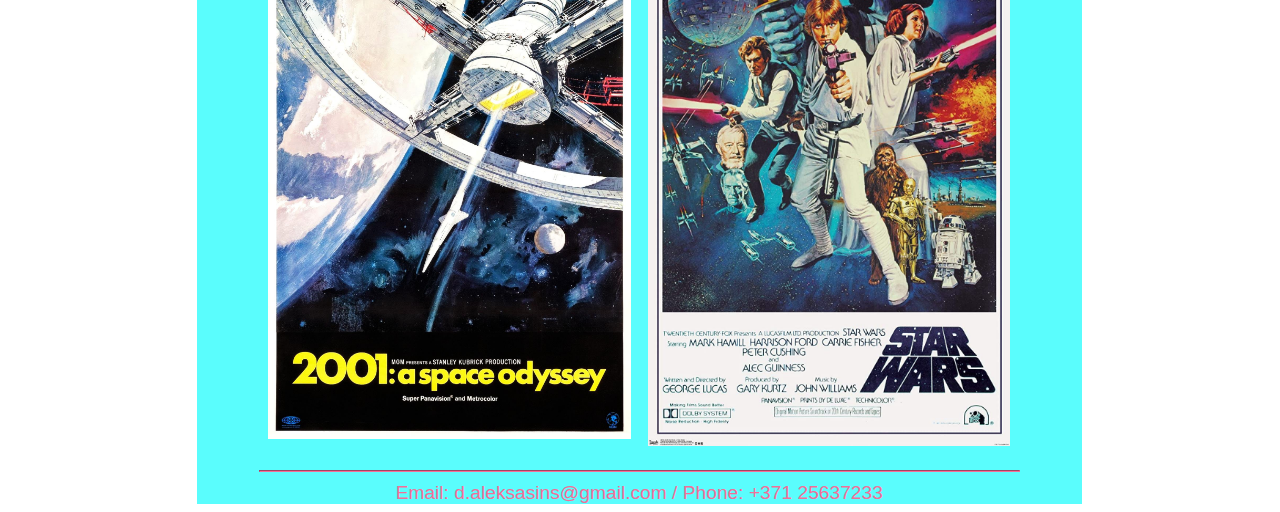
==== commit 1b59e868: "Initial commit" ====
--- a/index.html
+++ b/index.html
@@ -16,13 +16,13 @@
                             <div class="column2"><a href = "dashboard.html" style="text-decoration: none;" ><h1>DASHBOARD</h1></a></div>
                             <div class="column2"><a href = "faq.html" style="text-decoration: none;" ><h1>FAQ</h1></a></div>
                             <div class="column2"><p></p></div>
-                            <div class="column2"><a href = "motivation.html" style="text-decoration: none;" ><h1>MY MOTIVATION</h1></a></div>
+                            <div class="column2"><a href = "motivation.html" style="text-decoration: none;" ><h1>MOTIVATION</h1></a></div>
                             <div class="column2"><a href = "Viewonjob.html" style="text-decoration: none;" ><h1>PROFESSION</h1></a></div>
                         </div>
                     <hr>
                 <table align="center">
                     <td><a href="https://www.instagram.com/adaniils/"><img src="pictures/insta_ver2.png" alt=""></a></td>
-                    <td><a href="https://www.instagram.com/adaniils/"><img src="pictures/snapchat.png" alt=""></a></td>
+                    <td><a href=""><img src="pictures/snapchat.png" alt=""></a></td>
                 </table>
             </header>
         </div>   
@@ -53,8 +53,7 @@
                         <tr>
                             <td>
                                 <h1>What motivates me?</h1>
-                                <p>	The thing that motivates me the most<strong> is trying to go beyond 100%.</strong> Trying to prove others that you can do things that they could never imagine could be done. Basically that’s how I learnt to draw.</p>
-                                <p>I pushed myself to the limit and in the end surprised everyone that I learnt to draw at high level in short period of time.</p>
+                                <p>	The thing that motivates me the most<strong> is trying to go beyond 100%.</strong> Trying to prove others that you can do things that they could never imagine could be done.</p>
                                 <p><strong> Basically that’s how I learnt to draw.</strong> I pushed myself to the limit and in the end surprised everyone that I learnt to draw at high level in short period of time.</p>
                             </td>
                             <td>
